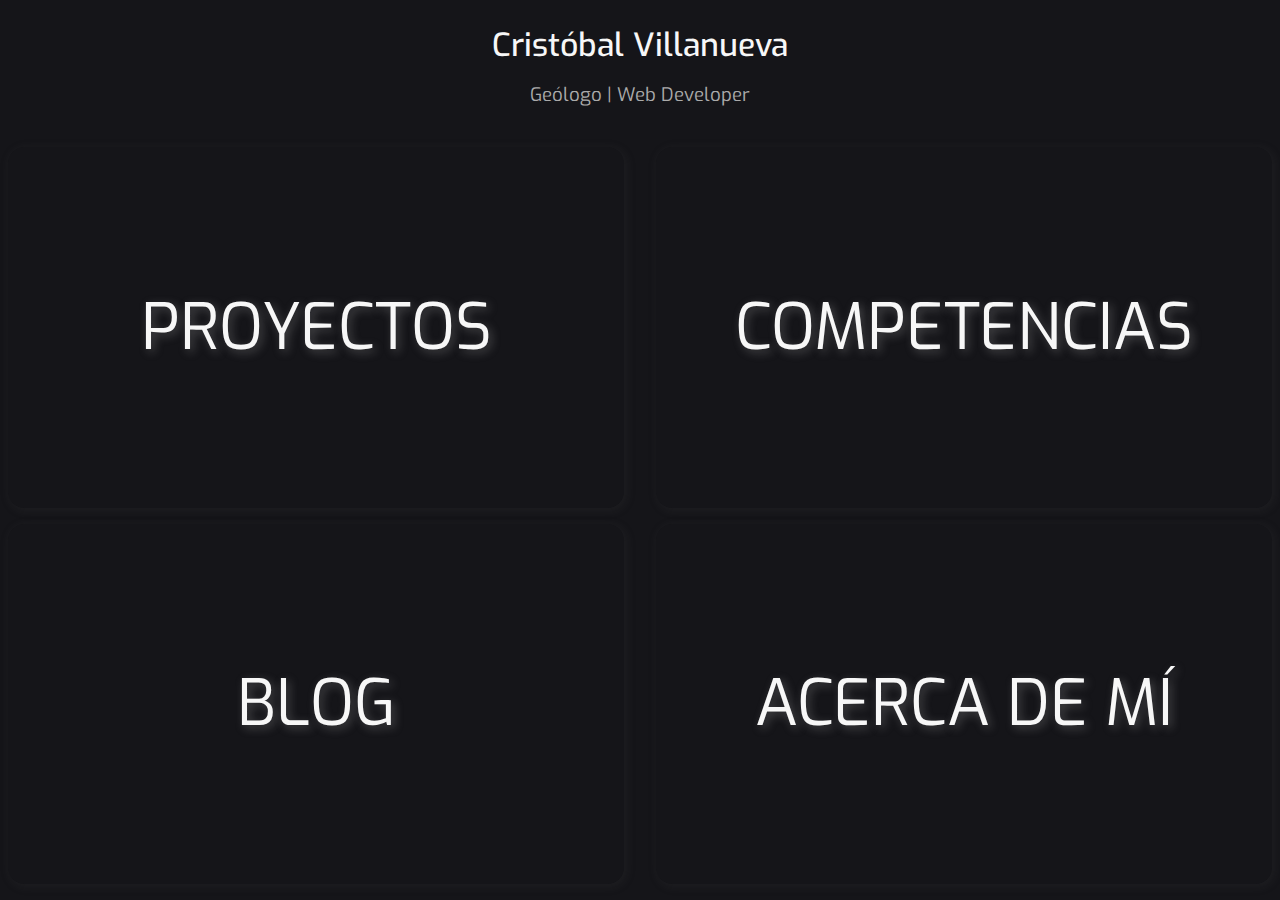
==== index.html @ 147473e7 "Updates" ====
<!DOCTYPE html><html><head><meta charSet="utf-8"/><meta http-equiv="x-ua-compatible" content="ie=edge"/><meta name="viewport" content="width=device-width, initial-scale=1, shrink-to-fit=no"/><style data-href="/styles.8dbc79a054cd1d1a9f67.css" id="gatsby-global-css">@import url(https://fonts.googleapis.com/css2?family=Exo:ital,wght@0,100;0,200;0,300;0,400;0,500;0,600;0,700;0,800;0,900;1,100;1,200;1,300;1,400;1,500;1,600;1,700;1,800;1,900&display=swap);*,:after,:before{margin:0;padding:0;box-sizing:border-box}:root{--bg-primario:#151519;--bg-primario-l:#3b3b45;--bg-primario-d:#121216;--txt-primario:#f7f7f7;--txt-sec:#ababab;--acento-primario:#ff941a;--acento-primario-d:#ff8a05;--box-shadow:2px 2px 10px 1px rgba(78,78,78,0.15);--t-transicion:250ms;--radio-borde:1rem}body{background-color:var(--bg-primario);color:var(--txt-primario);font-family:Exo,sans-serif}h1,h2,h3{margin:.5rem 0}h2,h3,h4{color:var(--txt-sec);font-weight:400}h1{font-size:clamp(1.5rem,8vw,2.5rem);font-weight:500}a{text-decoration:none;color:var(--txt-primario)}hr{margin:.5rem 5px}p{margin:1rem 0}main{max-width:1100px;margin:auto;padding:0 1rem 1rem}img{background-color:#fff}.svg-inline--fa{margin:5px;font-size:1.2rem;transition:transform var(--t-transicion)}.svg-inline--fa:hover{color:#f0ec00}.svg-inline--fa.fa-moon,.svg-inline--fa.fa-sun{padding:.2em;font-size:3rem;border:1px solid var(--txt-primario);border-radius:50%}.layout nav ul{width:100%}@media(min-width:992px){.layout nav ul{display:grid;grid-template-columns:1fr repeat(4,2fr)}}.layout nav a{display:flex;justify-content:center;align-items:center;padding:1rem 2rem;height:4rem;letter-spacing:.25rem;text-transform:uppercase;font-weight:600;transition:scale .5s}.layout nav a:not(#home){display:none}@media(min-width:992px){.layout nav a:not(#home){display:flex}}.layout nav a:hover{box-shadow:var(--box-shadow);background-color:var(--acento-primario)}.layout nav a:hover svg{transform:scale(1.15);color:#fff}@media(min-width:992px){.layout nav{display:flex;justify-content:center;align-items:center}}.layout .fa-home{font-size:1.75rem}.top{display:flex;flex-direction:column-reverse;align-items:center;background-color:var(--bg-primario);width:100%;padding:1rem}@media(min-width:992px){.top{display:grid;grid-template-columns:1fr 1fr 1fr;place-items:center}}.nombre-titulo{display:flex;flex-direction:column;justify-content:center;align-items:center}.nombre-titulo h1{font-size:2rem}.top-iconos{display:flex}.top-iconos svg{font-size:1.3rem}@media(min-width:992px){.top-iconos{display:flex;margin:0 auto 0 1rem}}.top-iconos a{opacity:0;animation:inLeft 1s forwards;animation-delay:calc(var(--order)*300ms)}.home,.top-iconos a{display:flex;align-items:center}.home{flex-direction:column;height:100vh}.home nav{display:grid;place-items:center stretch;grid-template-rows:repeat(4,1fr);gap:1rem;height:100%;width:100%;padding:1rem 0}@media(min-width:992px){.home nav{display:grid;grid-template-columns:1fr 1fr;grid-template-rows:1fr 1fr}}.home nav a{display:flex;justify-content:center;align-items:center;margin:0 .5rem;text-transform:uppercase;font-size:clamp(2.25rem,10vw,4rem);text-shadow:3px 3px 10px hsla(0,0%,70.2%,.35);height:100%;border-radius:1rem;box-shadow:var(--box-shadow)}.home nav a:hover{color:var(--txt-primario);text-decoration:underline;text-underline-offset:.3ch;text-shadow:5px 5px 10px rgba(0,0,0,.781);background:#833ab4;background:linear-gradient(90deg,#833ab4,rgba(253,29,29,.75) 50%,#fcb045)}.toggle-mode{display:flex;align-items:center;margin:0 1rem}.toggle-mode span{display:none}@media(min-width:992px){.toggle-mode{margin-left:auto;max-width:100%}}.titulo{opacity:0;animation:inLeft .4s ease-out forwards;animation-delay:.1s;text-align:center}.grid-proyectos{display:grid;grid-template-columns:repeat(auto-fit,minmax(300px,1fr));gap:1rem;margin:0 15px}.card{display:flex;flex-direction:column;align-items:center;justify-content:space-between;width:100%;height:100%;border:1px solid var(--bg-primario-l);border-radius:var(--radio-borde)}.card img{max-width:100%;border-radius:var(--radio-borde) var(--radio-borde) 0 0}.card .titulo-proyecto{width:100%;text-align:center;font-size:1.3rem;font-weight:500;margin:1rem 0;padding-bottom:.75rem;border-bottom:1px solid hsla(0,0%,82.7%,.5)}.tecnologias-proyecto{display:flex;justify-content:center;align-items:center;flex-wrap:wrap;margin:.5rem .25rem;width:100%;height:2.5rem;font-size:1rem;font-style:italic}.tecnologias-proyecto li{margin:0 1rem;list-style-type:none}.links-proyecto{display:flex;justify-content:space-between;align-items:center;width:100%;padding:.5rem 10px;font-size:.8rem;background-color:var(--bg-primario-l);border-radius:0 0 var(--radio-borde) var(--radio-borde)}.links-proyecto svg{margin:0 .3rem}.links-proyecto a:hover{display:flex;justify-content:space-between;align-items:center;color:var(--acento-primario)}.competencias{display:flex;justify-content:space-around;align-items:center;flex-wrap:wrap}.competencias svg{height:3rem;transition:transform var(--t-transicion)}.competencia{display:flex;align-items:center;margin:1rem;opacity:0}.competencia span{margin-left:1ch}.competencia:hover svg{transform:scale(1.2)}.competencia:first-child{animation:inLeft 1s ease-out forwards;animation-delay:.12s}.competencia:nth-child(2){animation:inLeft 1s ease-out forwards;animation-delay:.24s}.competencia:nth-child(3){animation:inLeft 1s ease-out forwards;animation-delay:.36s}.competencia:nth-child(4){animation:inLeft 1s ease-out forwards;animation-delay:.48s}.competencia:nth-child(5){animation:inLeft 1s ease-out forwards;animation-delay:.6s}.competencia:nth-child(6){animation:inLeft 1s ease-out forwards;animation-delay:.72s}.competencia:nth-child(7){animation:inLeft 1s ease-out forwards;animation-delay:.84s}#react svg{animation:App-logo-spin 20s linear infinite}#git{transition:all var(--t-transicion);fill:#fff}#git:hover{fill:#ff7b23}.viz{display:grid;grid-template-columns:repeat(auto-fit,minmax(250px,1fr));gap:1rem;margin:0 15px;place-items:center}.viz .wide{grid-column:span 2/auto}.blog .blog-article{border-bottom:1px solid hsla(0,0%,69%,.5)}.blog a{margin:.3rem 0;padding:.5rem;background-color:var(--acento-primario);border-radius:var(--radio-borde);display:flex;justify-content:center;align-items:center;width:100%}.blog a:hover{background-color:var(--acento-primario-d)}.light-theme{--bg-primario:#f8f5f2;--bg-primario-l:#e4e1de;--txt-primario:#151519;--txt-sec:#0e0e11;--acento-primario:#077e7e;--acento-primario-d:#f68374;--box-shadow:2px 2px 10px 1px rgba(0,0,0,0.25)}.light-theme #git{fill:#000}.light-theme #git:hover{fill:#ff7b23}@keyframes inLeft{20%{opacity:0;transform:translateX(-20%)}to{opacity:1;transform:translateX(0)}}@keyframes App-logo-spin{0%{transform:rotate(0deg)}to{transform:rotate(1turn)}}table{margin:1rem auto;border:1px solid}table td{padding:0 1ch}</style><meta name="generator" content="Gatsby 3.4.1"/><style>.gatsby-image-wrapper{position:relative;overflow:hidden}.gatsby-image-wrapper img{bottom:0;height:100%;left:0;margin:0;max-width:none;padding:0;position:absolute;right:0;top:0;width:100%;object-fit:cover}.gatsby-image-wrapper [data-main-image]{opacity:0;transform:translateZ(0);transition:opacity .25s linear;will-change:opacity}.gatsby-image-wrapper-constrained{display:inline-block}</style><noscript><style>.gatsby-image-wrapper noscript [data-main-image]{opacity:1!important}.gatsby-image-wrapper [data-placeholder-image]{opacity:0!important}</style></noscript><script type="module">const e="undefined"!=typeof HTMLImageElement&&"loading"in HTMLImageElement.prototype;e&&document.body.addEventListener("load",(function(e){if(void 0===e.target.dataset.mainImage)return;if(void 0===e.target.dataset.gatsbyImageSsr)return;const t=e.target;let a=null,n=t;for(;null===a&&n;)void 0!==n.parentNode.dataset.gatsbyImageWrapper&&(a=n.parentNode),n=n.parentNode;const o=a.querySelector("[data-placeholder-image]"),r=new Image;r.src=t.currentSrc,r.decode().catch((()=>{})).then((()=>{t.style.opacity=1,o&&(o.style.opacity=0,o.style.transition="opacity 500ms linear")}))}),!0);</script><title data-react-helmet="true">Cristóbal Villanueva | Geólogo y Desarrollador Web</title><meta data-react-helmet="true" name="description" content="Cristóbal Villanueva, Geólogo y Desarrollador Web"/><meta data-react-helmet="true" name="image" content="/images/img_preview.jpg"/><meta data-react-helmet="true" property="og:url" content="https://crvillanueva.github.io"/><meta data-react-helmet="true" property="og:description" content="Cristóbal Villanueva, Geólogo y Desarrollador Web"/><meta data-react-helmet="true" property="og:image" content="/images/img_preview.jpg"/><link as="script" rel="preload" href="/webpack-runtime-16eb7ac2817558c1ed88.js"/><link as="script" rel="preload" href="/framework-9e781fccd75ff5481224.js"/><link as="script" rel="preload" href="/app-1e9af9627b9fe6f2204c.js"/><link as="script" rel="preload" href="/cb1608f2-ca4388ee8e429e33d3f6.js"/><link as="script" rel="preload" href="/a9a7754c-9891b37fe105f62730e2.js"/><link as="script" rel="preload" href="/commons-9c2d4dddac463212205f.js"/><link as="script" rel="preload" href="/18095c53d7f3129608e44bd88329051293b175ea-42797f747f7683567e2d.js"/><link as="script" rel="preload" href="/d8845bf408884940aa63864376844539580f2120-59547ad4b8d8235cbf3d.js"/><link as="script" rel="preload" href="/component---src-pages-index-js-7d3e57a1837941a0a75a.js"/><link as="fetch" rel="preload" href="/page-data/index/page-data.json" crossorigin="anonymous"/><link as="fetch" rel="preload" href="/page-data/sq/d/1125979022.json" crossorigin="anonymous"/><link as="fetch" rel="preload" href="/page-data/app-data.json" crossorigin="anonymous"/></head><body><div id="___gatsby"><div style="outline:none" tabindex="-1" id="gatsby-focus-wrapper"><div class="home"><div class="top"><div class="top-iconos"><a href="https://www.linkedin.com/in/crvillanueva/"><svg aria-hidden="true" focusable="false" data-prefix="fab" data-icon="linkedin" class="svg-inline--fa fa-linkedin fa-w-14 " role="img" xmlns="http://www.w3.org/2000/svg" viewBox="0 0 448 512"><path fill="currentColor" d="M416 32H31.9C14.3 32 0 46.5 0 64.3v383.4C0 465.5 14.3 480 31.9 480H416c17.6 0 32-14.5 32-32.3V64.3c0-17.8-14.4-32.3-32-32.3zM135.4 416H69V202.2h66.5V416zm-33.2-243c-21.3 0-38.5-17.3-38.5-38.5S80.9 96 102.2 96c21.2 0 38.5 17.3 38.5 38.5 0 21.3-17.2 38.5-38.5 38.5zm282.1 243h-66.4V312c0-24.8-.5-56.7-34.5-56.7-34.6 0-39.9 27-39.9 54.9V416h-66.4V202.2h63.7v29.2h.9c8.9-16.8 30.6-34.5 62.9-34.5 67.2 0 79.7 44.3 79.7 101.9V416z"></path></svg></a><a href="https://github.com/crvillanueva"><svg aria-hidden="true" focusable="false" data-prefix="fab" data-icon="github" class="svg-inline--fa fa-github fa-w-16 " role="img" xmlns="http://www.w3.org/2000/svg" viewBox="0 0 496 512"><path fill="currentColor" d="M165.9 397.4c0 2-2.3 3.6-5.2 3.6-3.3.3-5.6-1.3-5.6-3.6 0-2 2.3-3.6 5.2-3.6 3-.3 5.6 1.3 5.6 3.6zm-31.1-4.5c-.7 2 1.3 4.3 4.3 4.9 2.6 1 5.6 0 6.2-2s-1.3-4.3-4.3-5.2c-2.6-.7-5.5.3-6.2 2.3zm44.2-1.7c-2.9.7-4.9 2.6-4.6 4.9.3 2 2.9 3.3 5.9 2.6 2.9-.7 4.9-2.6 4.6-4.6-.3-1.9-3-3.2-5.9-2.9zM244.8 8C106.1 8 0 113.3 0 252c0 110.9 69.8 205.8 169.5 239.2 12.8 2.3 17.3-5.6 17.3-12.1 0-6.2-.3-40.4-.3-61.4 0 0-70 15-84.7-29.8 0 0-11.4-29.1-27.8-36.6 0 0-22.9-15.7 1.6-15.4 0 0 24.9 2 38.6 25.8 21.9 38.6 58.6 27.5 72.9 20.9 2.3-16 8.8-27.1 16-33.7-55.9-6.2-112.3-14.3-112.3-110.5 0-27.5 7.6-41.3 23.6-58.9-2.6-6.5-11.1-33.3 2.6-67.9 20.9-6.5 69 27 69 27 20-5.6 41.5-8.5 62.8-8.5s42.8 2.9 62.8 8.5c0 0 48.1-33.6 69-27 13.7 34.7 5.2 61.4 2.6 67.9 16 17.7 25.8 31.5 25.8 58.9 0 96.5-58.9 104.2-114.8 110.5 9.2 7.9 17 22.9 17 46.4 0 33.7-.3 75.4-.3 83.6 0 6.5 4.6 14.4 17.3 12.1C428.2 457.8 496 362.9 496 252 496 113.3 383.5 8 244.8 8zM97.2 352.9c-1.3 1-1 3.3.7 5.2 1.6 1.6 3.9 2.3 5.2 1 1.3-1 1-3.3-.7-5.2-1.6-1.6-3.9-2.3-5.2-1zm-10.8-8.1c-.7 1.3.3 2.9 2.3 3.9 1.6 1 3.6.7 4.3-.7.7-1.3-.3-2.9-2.3-3.9-2-.6-3.6-.3-4.3.7zm32.4 35.6c-1.6 1.3-1 4.3 1.3 6.2 2.3 2.3 5.2 2.6 6.5 1 1.3-1.3.7-4.3-1.3-6.2-2.2-2.3-5.2-2.6-6.5-1zm-11.4-14.7c-1.6 1-1.6 3.6 0 5.9 1.6 2.3 4.3 3.3 5.6 2.3 1.6-1.3 1.6-3.9 0-6.2-1.4-2.3-4-3.3-5.6-2z"></path></svg></a><a href="mailto:cristobaljvp@gmail.com"><svg aria-hidden="true" focusable="false" data-prefix="fas" data-icon="envelope" class="svg-inline--fa fa-envelope fa-w-16 " role="img" xmlns="http://www.w3.org/2000/svg" viewBox="0 0 512 512"><path fill="currentColor" d="M502.3 190.8c3.9-3.1 9.7-.2 9.7 4.7V400c0 26.5-21.5 48-48 48H48c-26.5 0-48-21.5-48-48V195.6c0-5 5.7-7.8 9.7-4.7 22.4 17.4 52.1 39.5 154.1 113.6 21.1 15.4 56.7 47.8 92.2 47.6 35.7.3 72-32.8 92.3-47.6 102-74.1 131.6-96.3 154-113.7zM256 320c23.2.4 56.6-29.2 73.4-41.4 132.7-96.3 142.8-104.7 173.4-128.7 5.8-4.5 9.2-11.5 9.2-18.9v-19c0-26.5-21.5-48-48-48H48C21.5 64 0 85.5 0 112v19c0 7.4 3.4 14.3 9.2 18.9 30.6 23.9 40.7 32.4 173.4 128.7 16.8 12.2 50.2 41.8 73.4 41.4z"></path></svg><span>cristobaljvp@gmail.com</span></a></div><div class="nombre-titulo"><h1>Cristóbal Villanueva</h1><h3>Geólogo | Web Developer</h3></div></div><nav><a href="/proyectos"><div>proyectos</div></a><a href="/competencias">competencias</a><a href="/blogs">blog</a><a href="/about">acerca de mí</a></nav></div></div><div id="gatsby-announcer" style="position:absolute;top:0;width:1px;height:1px;padding:0;overflow:hidden;clip:rect(0, 0, 0, 0);white-space:nowrap;border:0" aria-live="assertive" aria-atomic="true"></div></div><script id="gatsby-script-loader">/*<![CDATA[*/window.pagePath="/";/*]]>*/</script><script id="gatsby-chunk-mapping">/*<![CDATA[*/window.___chunkMapping={"polyfill":["/polyfill-fd41d3bba3dba0c60639.js"],"app":["/app-1e9af9627b9fe6f2204c.js"],"component---src-pages-404-js":["/component---src-pages-404-js-aedf3328bc3aaa89f8e1.js"],"component---src-pages-about-js":["/component---src-pages-about-js-cd2d21b3ea07109a3f98.js"],"component---src-pages-blogs-js":["/component---src-pages-blogs-js-e6e18e8fd4ae222a913f.js"],"component---src-pages-competencias-js":["/component---src-pages-competencias-js-1c524db73590bccfa876.js"],"component---src-pages-index-js":["/component---src-pages-index-js-7d3e57a1837941a0a75a.js"],"component---src-pages-proyectos-js":["/component---src-pages-proyectos-js-96b5c491e29c260625dc.js"],"component---src-templates-blog-details-js":["/component---src-templates-blog-details-js-4fc056777dd88d846a91.js"]};/*]]>*/</script><script src="/polyfill-fd41d3bba3dba0c60639.js" nomodule=""></script><script src="/component---src-pages-index-js-7d3e57a1837941a0a75a.js" async=""></script><script src="/d8845bf408884940aa63864376844539580f2120-59547ad4b8d8235cbf3d.js" async=""></script><script src="/18095c53d7f3129608e44bd88329051293b175ea-42797f747f7683567e2d.js" async=""></script><script src="/commons-9c2d4dddac463212205f.js" async=""></script><script src="/a9a7754c-9891b37fe105f62730e2.js" async=""></script><script src="/cb1608f2-ca4388ee8e429e33d3f6.js" async=""></script><script src="/app-1e9af9627b9fe6f2204c.js" async=""></script><script src="/framework-9e781fccd75ff5481224.js" async=""></script><script src="/webpack-runtime-16eb7ac2817558c1ed88.js" async=""></script></body></html>
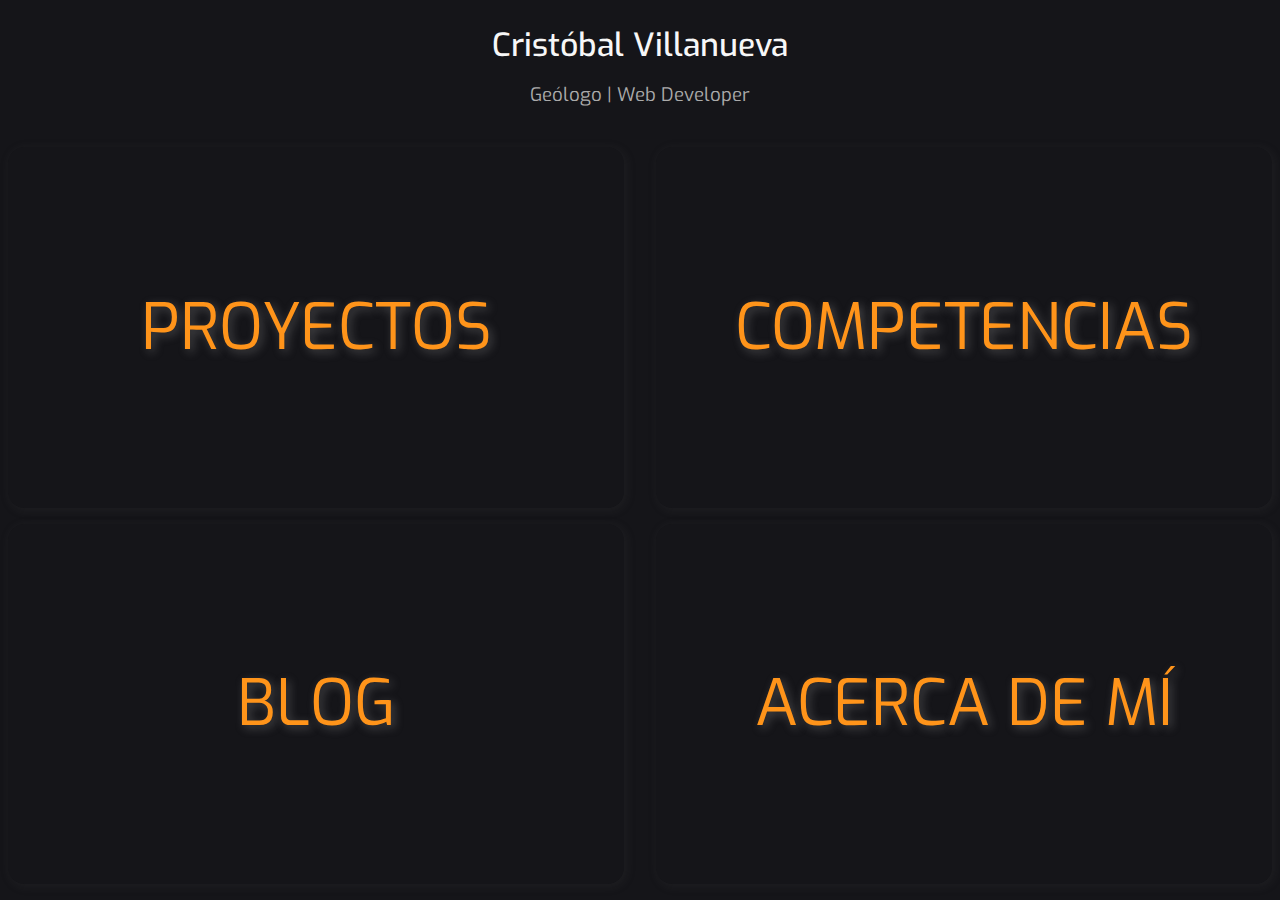
==== commit 81d63e1c: "Updates" ====
--- a/index.html
+++ b/index.html
@@ -1 +1 @@
-<!DOCTYPE html><html><head><meta charSet="utf-8"/><meta http-equiv="x-ua-compatible" content="ie=edge"/><meta name="viewport" content="width=device-width, initial-scale=1, shrink-to-fit=no"/><style data-href="/styles.8dbc79a054cd1d1a9f67.css" id="gatsby-global-css">@import url(https://fonts.googleapis.com/css2?family=Exo:ital,wght@0,100;0,200;0,300;0,400;0,500;0,600;0,700;0,800;0,900;1,100;1,200;1,300;1,400;1,500;1,600;1,700;1,800;1,900&display=swap);*,:after,:before{margin:0;padding:0;box-sizing:border-box}:root{--bg-primario:#151519;--bg-primario-l:#3b3b45;--bg-primario-d:#121216;--txt-primario:#f7f7f7;--txt-sec:#ababab;--acento-primario:#ff941a;--acento-primario-d:#ff8a05;--box-shadow:2px 2px 10px 1px rgba(78,78,78,0.15);--t-transicion:250ms;--radio-borde:1rem}body{background-color:var(--bg-primario);color:var(--txt-primario);font-family:Exo,sans-serif}h1,h2,h3{margin:.5rem 0}h2,h3,h4{color:var(--txt-sec);font-weight:400}h1{font-size:clamp(1.5rem,8vw,2.5rem);font-weight:500}a{text-decoration:none;color:var(--txt-primario)}hr{margin:.5rem 5px}p{margin:1rem 0}main{max-width:1100px;margin:auto;padding:0 1rem 1rem}img{background-color:#fff}.svg-inline--fa{margin:5px;font-size:1.2rem;transition:transform var(--t-transicion)}.svg-inline--fa:hover{color:#f0ec00}.svg-inline--fa.fa-moon,.svg-inline--fa.fa-sun{padding:.2em;font-size:3rem;border:1px solid var(--txt-primario);border-radius:50%}.layout nav ul{width:100%}@media(min-width:992px){.layout nav ul{display:grid;grid-template-columns:1fr repeat(4,2fr)}}.layout nav a{display:flex;justify-content:center;align-items:center;padding:1rem 2rem;height:4rem;letter-spacing:.25rem;text-transform:uppercase;font-weight:600;transition:scale .5s}.layout nav a:not(#home){display:none}@media(min-width:992px){.layout nav a:not(#home){display:flex}}.layout nav a:hover{box-shadow:var(--box-shadow);background-color:var(--acento-primario)}.layout nav a:hover svg{transform:scale(1.15);color:#fff}@media(min-width:992px){.layout nav{display:flex;justify-content:center;align-items:center}}.layout .fa-home{font-size:1.75rem}.top{display:flex;flex-direction:column-reverse;align-items:center;background-color:var(--bg-primario);width:100%;padding:1rem}@media(min-width:992px){.top{display:grid;grid-template-columns:1fr 1fr 1fr;place-items:center}}.nombre-titulo{display:flex;flex-direction:column;justify-content:center;align-items:center}.nombre-titulo h1{font-size:2rem}.top-iconos{display:flex}.top-iconos svg{font-size:1.3rem}@media(min-width:992px){.top-iconos{display:flex;margin:0 auto 0 1rem}}.top-iconos a{opacity:0;animation:inLeft 1s forwards;animation-delay:calc(var(--order)*300ms)}.home,.top-iconos a{display:flex;align-items:center}.home{flex-direction:column;height:100vh}.home nav{display:grid;place-items:center stretch;grid-template-rows:repeat(4,1fr);gap:1rem;height:100%;width:100%;padding:1rem 0}@media(min-width:992px){.home nav{display:grid;grid-template-columns:1fr 1fr;grid-template-rows:1fr 1fr}}.home nav a{display:flex;justify-content:center;align-items:center;margin:0 .5rem;text-transform:uppercase;font-size:clamp(2.25rem,10vw,4rem);text-shadow:3px 3px 10px hsla(0,0%,70.2%,.35);height:100%;border-radius:1rem;box-shadow:var(--box-shadow)}.home nav a:hover{color:var(--txt-primario);text-decoration:underline;text-underline-offset:.3ch;text-shadow:5px 5px 10px rgba(0,0,0,.781);background:#833ab4;background:linear-gradient(90deg,#833ab4,rgba(253,29,29,.75) 50%,#fcb045)}.toggle-mode{display:flex;align-items:center;margin:0 1rem}.toggle-mode span{display:none}@media(min-width:992px){.toggle-mode{margin-left:auto;max-width:100%}}.titulo{opacity:0;animation:inLeft .4s ease-out forwards;animation-delay:.1s;text-align:center}.grid-proyectos{display:grid;grid-template-columns:repeat(auto-fit,minmax(300px,1fr));gap:1rem;margin:0 15px}.card{display:flex;flex-direction:column;align-items:center;justify-content:space-between;width:100%;height:100%;border:1px solid var(--bg-primario-l);border-radius:var(--radio-borde)}.card img{max-width:100%;border-radius:var(--radio-borde) var(--radio-borde) 0 0}.card .titulo-proyecto{width:100%;text-align:center;font-size:1.3rem;font-weight:500;margin:1rem 0;padding-bottom:.75rem;border-bottom:1px solid hsla(0,0%,82.7%,.5)}.tecnologias-proyecto{display:flex;justify-content:center;align-items:center;flex-wrap:wrap;margin:.5rem .25rem;width:100%;height:2.5rem;font-size:1rem;font-style:italic}.tecnologias-proyecto li{margin:0 1rem;list-style-type:none}.links-proyecto{display:flex;justify-content:space-between;align-items:center;width:100%;padding:.5rem 10px;font-size:.8rem;background-color:var(--bg-primario-l);border-radius:0 0 var(--radio-borde) var(--radio-borde)}.links-proyecto svg{margin:0 .3rem}.links-proyecto a:hover{display:flex;justify-content:space-between;align-items:center;color:var(--acento-primario)}.competencias{display:flex;justify-content:space-around;align-items:center;flex-wrap:wrap}.competencias svg{height:3rem;transition:transform var(--t-transicion)}.competencia{display:flex;align-items:center;margin:1rem;opacity:0}.competencia span{margin-left:1ch}.competencia:hover svg{transform:scale(1.2)}.competencia:first-child{animation:inLeft 1s ease-out forwards;animation-delay:.12s}.competencia:nth-child(2){animation:inLeft 1s ease-out forwards;animation-delay:.24s}.competencia:nth-child(3){animation:inLeft 1s ease-out forwards;animation-delay:.36s}.competencia:nth-child(4){animation:inLeft 1s ease-out forwards;animation-delay:.48s}.competencia:nth-child(5){animation:inLeft 1s ease-out forwards;animation-delay:.6s}.competencia:nth-child(6){animation:inLeft 1s ease-out forwards;animation-delay:.72s}.competencia:nth-child(7){animation:inLeft 1s ease-out forwards;animation-delay:.84s}#react svg{animation:App-logo-spin 20s linear infinite}#git{transition:all var(--t-transicion);fill:#fff}#git:hover{fill:#ff7b23}.viz{display:grid;grid-template-columns:repeat(auto-fit,minmax(250px,1fr));gap:1rem;margin:0 15px;place-items:center}.viz .wide{grid-column:span 2/auto}.blog .blog-article{border-bottom:1px solid hsla(0,0%,69%,.5)}.blog a{margin:.3rem 0;padding:.5rem;background-color:var(--acento-primario);border-radius:var(--radio-borde);display:flex;justify-content:center;align-items:center;width:100%}.blog a:hover{background-color:var(--acento-primario-d)}.light-theme{--bg-primario:#f8f5f2;--bg-primario-l:#e4e1de;--txt-primario:#151519;--txt-sec:#0e0e11;--acento-primario:#077e7e;--acento-primario-d:#f68374;--box-shadow:2px 2px 10px 1px rgba(0,0,0,0.25)}.light-theme #git{fill:#000}.light-theme #git:hover{fill:#ff7b23}@keyframes inLeft{20%{opacity:0;transform:translateX(-20%)}to{opacity:1;transform:translateX(0)}}@keyframes App-logo-spin{0%{transform:rotate(0deg)}to{transform:rotate(1turn)}}table{margin:1rem auto;border:1px solid}table td{padding:0 1ch}</style><meta name="generator" content="Gatsby 3.4.1"/><style>.gatsby-image-wrapper{position:relative;overflow:hidden}.gatsby-image-wrapper img{bottom:0;height:100%;left:0;margin:0;max-width:none;padding:0;position:absolute;right:0;top:0;width:100%;object-fit:cover}.gatsby-image-wrapper [data-main-image]{opacity:0;transform:translateZ(0);transition:opacity .25s linear;will-change:opacity}.gatsby-image-wrapper-constrained{display:inline-block}</style><noscript><style>.gatsby-image-wrapper noscript [data-main-image]{opacity:1!important}.gatsby-image-wrapper [data-placeholder-image]{opacity:0!important}</style></noscript><script type="module">const e="undefined"!=typeof HTMLImageElement&&"loading"in HTMLImageElement.prototype;e&&document.body.addEventListener("load",(function(e){if(void 0===e.target.dataset.mainImage)return;if(void 0===e.target.dataset.gatsbyImageSsr)return;const t=e.target;let a=null,n=t;for(;null===a&&n;)void 0!==n.parentNode.dataset.gatsbyImageWrapper&&(a=n.parentNode),n=n.parentNode;const o=a.querySelector("[data-placeholder-image]"),r=new Image;r.src=t.currentSrc,r.decode().catch((()=>{})).then((()=>{t.style.opacity=1,o&&(o.style.opacity=0,o.style.transition="opacity 500ms linear")}))}),!0);</script><title data-react-helmet="true">Cristóbal Villanueva | Geólogo y Desarrollador Web</title><meta data-react-helmet="true" name="description" content="Cristóbal Villanueva, Geólogo y Desarrollador Web"/><meta data-react-helmet="true" name="image" content="/images/img_preview.jpg"/><meta data-react-helmet="true" property="og:url" content="https://crvillanueva.github.io"/><meta data-react-helmet="true" property="og:description" content="Cristóbal Villanueva, Geólogo y Desarrollador Web"/><meta data-react-helmet="true" property="og:image" content="/images/img_preview.jpg"/><link as="script" rel="preload" href="/webpack-runtime-16eb7ac2817558c1ed88.js"/><link as="script" rel="preload" href="/framework-9e781fccd75ff5481224.js"/><link as="script" rel="preload" href="/app-1e9af9627b9fe6f2204c.js"/><link as="script" rel="preload" href="/cb1608f2-ca4388ee8e429e33d3f6.js"/><link as="script" rel="preload" href="/a9a7754c-9891b37fe105f62730e2.js"/><link as="script" rel="preload" href="/commons-9c2d4dddac463212205f.js"/><link as="script" rel="preload" href="/18095c53d7f3129608e44bd88329051293b175ea-42797f747f7683567e2d.js"/><link as="script" rel="preload" href="/d8845bf408884940aa63864376844539580f2120-59547ad4b8d8235cbf3d.js"/><link as="script" rel="preload" href="/component---src-pages-index-js-7d3e57a1837941a0a75a.js"/><link as="fetch" rel="preload" href="/page-data/index/page-data.json" crossorigin="anonymous"/><link as="fetch" rel="preload" href="/page-data/sq/d/1125979022.json" crossorigin="anonymous"/><link as="fetch" rel="preload" href="/page-data/app-data.json" crossorigin="anonymous"/></head><body><div id="___gatsby"><div style="outline:none" tabindex="-1" id="gatsby-focus-wrapper"><div class="home"><div class="top"><div class="top-iconos"><a href="https://www.linkedin.com/in/crvillanueva/"><svg aria-hidden="true" focusable="false" data-prefix="fab" data-icon="linkedin" class="svg-inline--fa fa-linkedin fa-w-14 " role="img" xmlns="http://www.w3.org/2000/svg" viewBox="0 0 448 512"><path fill="currentColor" d="M416 32H31.9C14.3 32 0 46.5 0 64.3v383.4C0 465.5 14.3 480 31.9 480H416c17.6 0 32-14.5 32-32.3V64.3c0-17.8-14.4-32.3-32-32.3zM135.4 416H69V202.2h66.5V416zm-33.2-243c-21.3 0-38.5-17.3-38.5-38.5S80.9 96 102.2 96c21.2 0 38.5 17.3 38.5 38.5 0 21.3-17.2 38.5-38.5 38.5zm282.1 243h-66.4V312c0-24.8-.5-56.7-34.5-56.7-34.6 0-39.9 27-39.9 54.9V416h-66.4V202.2h63.7v29.2h.9c8.9-16.8 30.6-34.5 62.9-34.5 67.2 0 79.7 44.3 79.7 101.9V416z"></path></svg></a><a href="https://github.com/crvillanueva"><svg aria-hidden="true" focusable="false" data-prefix="fab" data-icon="github" class="svg-inline--fa fa-github fa-w-16 " role="img" xmlns="http://www.w3.org/2000/svg" viewBox="0 0 496 512"><path fill="currentColor" d="M165.9 397.4c0 2-2.3 3.6-5.2 3.6-3.3.3-5.6-1.3-5.6-3.6 0-2 2.3-3.6 5.2-3.6 3-.3 5.6 1.3 5.6 3.6zm-31.1-4.5c-.7 2 1.3 4.3 4.3 4.9 2.6 1 5.6 0 6.2-2s-1.3-4.3-4.3-5.2c-2.6-.7-5.5.3-6.2 2.3zm44.2-1.7c-2.9.7-4.9 2.6-4.6 4.9.3 2 2.9 3.3 5.9 2.6 2.9-.7 4.9-2.6 4.6-4.6-.3-1.9-3-3.2-5.9-2.9zM244.8 8C106.1 8 0 113.3 0 252c0 110.9 69.8 205.8 169.5 239.2 12.8 2.3 17.3-5.6 17.3-12.1 0-6.2-.3-40.4-.3-61.4 0 0-70 15-84.7-29.8 0 0-11.4-29.1-27.8-36.6 0 0-22.9-15.7 1.6-15.4 0 0 24.9 2 38.6 25.8 21.9 38.6 58.6 27.5 72.9 20.9 2.3-16 8.8-27.1 16-33.7-55.9-6.2-112.3-14.3-112.3-110.5 0-27.5 7.6-41.3 23.6-58.9-2.6-6.5-11.1-33.3 2.6-67.9 20.9-6.5 69 27 69 27 20-5.6 41.5-8.5 62.8-8.5s42.8 2.9 62.8 8.5c0 0 48.1-33.6 69-27 13.7 34.7 5.2 61.4 2.6 67.9 16 17.7 25.8 31.5 25.8 58.9 0 96.5-58.9 104.2-114.8 110.5 9.2 7.9 17 22.9 17 46.4 0 33.7-.3 75.4-.3 83.6 0 6.5 4.6 14.4 17.3 12.1C428.2 457.8 496 362.9 496 252 496 113.3 383.5 8 244.8 8zM97.2 352.9c-1.3 1-1 3.3.7 5.2 1.6 1.6 3.9 2.3 5.2 1 1.3-1 1-3.3-.7-5.2-1.6-1.6-3.9-2.3-5.2-1zm-10.8-8.1c-.7 1.3.3 2.9 2.3 3.9 1.6 1 3.6.7 4.3-.7.7-1.3-.3-2.9-2.3-3.9-2-.6-3.6-.3-4.3.7zm32.4 35.6c-1.6 1.3-1 4.3 1.3 6.2 2.3 2.3 5.2 2.6 6.5 1 1.3-1.3.7-4.3-1.3-6.2-2.2-2.3-5.2-2.6-6.5-1zm-11.4-14.7c-1.6 1-1.6 3.6 0 5.9 1.6 2.3 4.3 3.3 5.6 2.3 1.6-1.3 1.6-3.9 0-6.2-1.4-2.3-4-3.3-5.6-2z"></path></svg></a><a href="mailto:cristobaljvp@gmail.com"><svg aria-hidden="true" focusable="false" data-prefix="fas" data-icon="envelope" class="svg-inline--fa fa-envelope fa-w-16 " role="img" xmlns="http://www.w3.org/2000/svg" viewBox="0 0 512 512"><path fill="currentColor" d="M502.3 190.8c3.9-3.1 9.7-.2 9.7 4.7V400c0 26.5-21.5 48-48 48H48c-26.5 0-48-21.5-48-48V195.6c0-5 5.7-7.8 9.7-4.7 22.4 17.4 52.1 39.5 154.1 113.6 21.1 15.4 56.7 47.8 92.2 47.6 35.7.3 72-32.8 92.3-47.6 102-74.1 131.6-96.3 154-113.7zM256 320c23.2.4 56.6-29.2 73.4-41.4 132.7-96.3 142.8-104.7 173.4-128.7 5.8-4.5 9.2-11.5 9.2-18.9v-19c0-26.5-21.5-48-48-48H48C21.5 64 0 85.5 0 112v19c0 7.4 3.4 14.3 9.2 18.9 30.6 23.9 40.7 32.4 173.4 128.7 16.8 12.2 50.2 41.8 73.4 41.4z"></path></svg><span>cristobaljvp@gmail.com</span></a></div><div class="nombre-titulo"><h1>Cristóbal Villanueva</h1><h3>Geólogo | Web Developer</h3></div></div><nav><a href="/proyectos"><div>proyectos</div></a><a href="/competencias">competencias</a><a href="/blogs">blog</a><a href="/about">acerca de mí</a></nav></div></div><div id="gatsby-announcer" style="position:absolute;top:0;width:1px;height:1px;padding:0;overflow:hidden;clip:rect(0, 0, 0, 0);white-space:nowrap;border:0" aria-live="assertive" aria-atomic="true"></div></div><script id="gatsby-script-loader">/*<![CDATA[*/window.pagePath="/";/*]]>*/</script><script id="gatsby-chunk-mapping">/*<![CDATA[*/window.___chunkMapping={"polyfill":["/polyfill-fd41d3bba3dba0c60639.js"],"app":["/app-1e9af9627b9fe6f2204c.js"],"component---src-pages-404-js":["/component---src-pages-404-js-aedf3328bc3aaa89f8e1.js"],"component---src-pages-about-js":["/component---src-pages-about-js-cd2d21b3ea07109a3f98.js"],"component---src-pages-blogs-js":["/component---src-pages-blogs-js-e6e18e8fd4ae222a913f.js"],"component---src-pages-competencias-js":["/component---src-pages-competencias-js-1c524db73590bccfa876.js"],"component---src-pages-index-js":["/component---src-pages-index-js-7d3e57a1837941a0a75a.js"],"component---src-pages-proyectos-js":["/component---src-pages-proyectos-js-96b5c491e29c260625dc.js"],"component---src-templates-blog-details-js":["/component---src-templates-blog-details-js-4fc056777dd88d846a91.js"]};/*]]>*/</script><script src="/polyfill-fd41d3bba3dba0c60639.js" nomodule=""></script><script src="/component---src-pages-index-js-7d3e57a1837941a0a75a.js" async=""></script><script src="/d8845bf408884940aa63864376844539580f2120-59547ad4b8d8235cbf3d.js" async=""></script><script src="/18095c53d7f3129608e44bd88329051293b175ea-42797f747f7683567e2d.js" async=""></script><script src="/commons-9c2d4dddac463212205f.js" async=""></script><script src="/a9a7754c-9891b37fe105f62730e2.js" async=""></script><script src="/cb1608f2-ca4388ee8e429e33d3f6.js" async=""></script><script src="/app-1e9af9627b9fe6f2204c.js" async=""></script><script src="/framework-9e781fccd75ff5481224.js" async=""></script><script src="/webpack-runtime-16eb7ac2817558c1ed88.js" async=""></script></body></html>+<!DOCTYPE html><html><head><meta charSet="utf-8"/><meta http-equiv="x-ua-compatible" content="ie=edge"/><meta name="viewport" content="width=device-width, initial-scale=1, shrink-to-fit=no"/><style data-href="/styles.004fd64dc4602b476736.css" id="gatsby-global-css">@import url(https://fonts.googleapis.com/css2?family=Exo:ital,wght@0,100;0,200;0,300;0,400;0,500;0,600;0,700;0,800;0,900;1,100;1,200;1,300;1,400;1,500;1,600;1,700;1,800;1,900&display=swap);*,:after,:before{margin:0;padding:0;box-sizing:border-box}:root{--bg-primario:#151519;--bg-primario-l:#3b3b45;--bg-primario-d:#121216;--txt-primario:#f7f7f7;--txt-sec:#ababab;--acento-primario:#ff941a;--acento-primario-d:#ff8a05;--box-shadow:2px 2px 10px 1px rgba(78,78,78,0.15);--t-transicion:250ms;--radio-borde:1rem}body{background-color:var(--bg-primario);color:var(--txt-primario);font-family:Exo,sans-serif}h1,h2,h3{margin:.5rem 0}h2,h3,h4{color:var(--txt-sec);font-weight:400}h1{font-size:clamp(1.5rem,8vw,2.5rem);font-weight:500}a{text-decoration:none;color:var(--txt-primario)}hr{margin:.5rem 5px}p{margin:1rem 0}main{max-width:1100px;margin:auto;padding:0 1rem 1rem}img{background-color:#fff}.svg-inline--fa{margin:5px;font-size:1.2rem;transition:transform var(--t-transicion)}.svg-inline--fa:hover{color:#f0ec00}.svg-inline--fa.fa-moon,.svg-inline--fa.fa-sun{padding:.2em;font-size:3rem;border:1px solid var(--txt-primario);border-radius:50%}.layout nav ul{width:100%}@media(min-width:992px){.layout nav ul{display:grid;grid-template-columns:1fr repeat(4,2fr)}}.layout nav a{display:flex;justify-content:center;align-items:center;padding:1rem 2rem;height:4rem;letter-spacing:.25rem;text-transform:uppercase;font-weight:600;transition:scale .5s}.layout nav a:not(#home){display:none}@media(min-width:992px){.layout nav a:not(#home){display:flex}}.layout nav a:hover{box-shadow:var(--box-shadow);background-color:var(--acento-primario)}.layout nav a:hover svg{transform:scale(1.15);color:#fff}@media(min-width:992px){.layout nav{display:flex;justify-content:center;align-items:center}}.layout .fa-home{font-size:1.75rem}.top{display:flex;flex-direction:column-reverse;align-items:center;background-color:var(--bg-primario);width:100%;padding:1rem}@media(min-width:992px){.top{display:grid;grid-template-columns:1fr 1fr 1fr;place-items:center}}.nombre-titulo{display:flex;flex-direction:column;justify-content:center;align-items:center}.nombre-titulo h1{font-size:2rem}.top-iconos{display:flex}.top-iconos svg{font-size:1.3rem}@media(min-width:992px){.top-iconos{display:flex;margin:0 auto 0 1rem}}.top-iconos a{opacity:0;animation:inLeft 1s forwards;animation-delay:calc(var(--order)*300ms)}.home,.top-iconos a{display:flex;align-items:center}.home{flex-direction:column;height:100vh}.home nav{display:grid;place-items:center stretch;grid-template-rows:repeat(4,1fr);gap:1rem;height:100%;width:100%;padding:1rem 0}@media(min-width:992px){.home nav{display:grid;grid-template-columns:1fr 1fr;grid-template-rows:1fr 1fr}}.home nav a{display:flex;justify-content:center;align-items:center;margin:0 .5rem;text-transform:uppercase;font-size:clamp(2.25rem,10vw,4rem);text-shadow:3px 3px 10px hsla(0,0%,70.2%,.35);height:100%;border-radius:1rem;box-shadow:var(--box-shadow)}.home nav a:hover{color:var(--txt-primario);text-decoration:underline;text-underline-offset:.3ch;text-shadow:5px 5px 10px rgba(0,0,0,.781);background:#833ab4;background:linear-gradient(90deg,#833ab4,rgba(253,29,29,.75) 50%,#fcb045)}.toggle-mode{display:flex;align-items:center;margin:0 1rem}.toggle-mode span{display:none}@media(min-width:992px){.toggle-mode{margin-left:auto;max-width:100%}}.titulo{opacity:0;animation:inLeft .4s ease-out forwards;animation-delay:.1s;text-align:center}.grid-proyectos{display:grid;grid-template-columns:repeat(auto-fit,minmax(300px,1fr));gap:1rem;margin:0 15px}.card{display:flex;flex-direction:column;align-items:center;justify-content:space-between;width:100%;height:100%;border:1px solid var(--bg-primario-l);border-radius:var(--radio-borde)}.card img{max-width:100%;border-radius:var(--radio-borde) var(--radio-borde) 0 0}.card .titulo-proyecto{width:100%;text-align:center;font-size:1.3rem;font-weight:500;margin:1rem 0;padding-bottom:.75rem;border-bottom:1px solid hsla(0,0%,82.7%,.5)}.tecnologias-proyecto{display:flex;justify-content:center;align-items:center;flex-wrap:wrap;margin:.5rem .25rem;width:100%;height:2.5rem;font-size:1rem;font-style:italic}.tecnologias-proyecto li{margin:0 1rem;list-style-type:none}.links-proyecto{display:flex;justify-content:space-between;align-items:center;width:100%;padding:.5rem 10px;font-size:.8rem;background-color:var(--bg-primario-l);border-radius:0 0 var(--radio-borde) var(--radio-borde)}.links-proyecto svg{margin:0 .3rem}.links-proyecto a:hover{display:flex;justify-content:space-between;align-items:center;color:var(--acento-primario)}.competencias{display:flex;justify-content:space-around;align-items:center;flex-wrap:wrap}.competencias svg{height:3rem;transition:transform var(--t-transicion)}.competencia{display:flex;align-items:center;margin:1rem;opacity:0}.competencia span{margin-left:1ch}.competencia:hover svg{transform:scale(1.2)}.competencia:first-child{animation:inLeft 1s ease-out forwards;animation-delay:.12s}.competencia:nth-child(2){animation:inLeft 1s ease-out forwards;animation-delay:.24s}.competencia:nth-child(3){animation:inLeft 1s ease-out forwards;animation-delay:.36s}.competencia:nth-child(4){animation:inLeft 1s ease-out forwards;animation-delay:.48s}.competencia:nth-child(5){animation:inLeft 1s ease-out forwards;animation-delay:.6s}.competencia:nth-child(6){animation:inLeft 1s ease-out forwards;animation-delay:.72s}.competencia:nth-child(7){animation:inLeft 1s ease-out forwards;animation-delay:.84s}#react svg{animation:App-logo-spin 20s linear infinite}#git{transition:all var(--t-transicion);fill:#fff}#git:hover{fill:#ff7b23}.viz{display:grid;grid-template-columns:repeat(auto-fit,minmax(250px,1fr));gap:1rem;margin:0 15px;place-items:center}.viz .wide{grid-column:span 2/auto}.blog .blog-article{border-bottom:1px solid hsla(0,0%,69%,.5)}.blog a{margin:.3rem 0;padding:.5rem;background-color:var(--acento-primario);border-radius:var(--radio-borde);display:flex;justify-content:center;align-items:center;width:100%}.blog a:hover{background-color:var(--acento-primario-d)}.light-theme{--bg-primario:#f8f5f2;--bg-primario-l:#e4e1de;--txt-primario:#151519;--txt-sec:#0e0e11;--acento-primario:#077e7e;--acento-primario-d:#f68374;--box-shadow:2px 2px 10px 1px rgba(0,0,0,0.25)}.light-theme #git{fill:#000}.light-theme #git:hover{fill:#ff7b23}@keyframes inLeft{20%{opacity:0;transform:translateX(-20%)}to{opacity:1;transform:translateX(0)}}@keyframes App-logo-spin{0%{transform:rotate(0deg)}to{transform:rotate(1turn)}}table{margin:1rem auto;border:1px solid}table td{padding:0 1ch}a{color:#ff941a}</style><meta name="generator" content="Gatsby 3.4.1"/><style>.gatsby-image-wrapper{position:relative;overflow:hidden}.gatsby-image-wrapper img{bottom:0;height:100%;left:0;margin:0;max-width:none;padding:0;position:absolute;right:0;top:0;width:100%;object-fit:cover}.gatsby-image-wrapper [data-main-image]{opacity:0;transform:translateZ(0);transition:opacity .25s linear;will-change:opacity}.gatsby-image-wrapper-constrained{display:inline-block}</style><noscript><style>.gatsby-image-wrapper noscript [data-main-image]{opacity:1!important}.gatsby-image-wrapper [data-placeholder-image]{opacity:0!important}</style></noscript><script type="module">const e="undefined"!=typeof HTMLImageElement&&"loading"in HTMLImageElement.prototype;e&&document.body.addEventListener("load",(function(e){if(void 0===e.target.dataset.mainImage)return;if(void 0===e.target.dataset.gatsbyImageSsr)return;const t=e.target;let a=null,n=t;for(;null===a&&n;)void 0!==n.parentNode.dataset.gatsbyImageWrapper&&(a=n.parentNode),n=n.parentNode;const o=a.querySelector("[data-placeholder-image]"),r=new Image;r.src=t.currentSrc,r.decode().catch((()=>{})).then((()=>{t.style.opacity=1,o&&(o.style.opacity=0,o.style.transition="opacity 500ms linear")}))}),!0);</script><title data-react-helmet="true">Cristóbal Villanueva | Geólogo y Desarrollador Web</title><meta data-react-helmet="true" name="description" content="Cristóbal Villanueva, Geólogo y Desarrollador Web"/><meta data-react-helmet="true" name="image" content="/images/img_preview.jpg"/><meta data-react-helmet="true" property="og:url" content="https://crvillanueva.github.io"/><meta data-react-helmet="true" property="og:description" content="Cristóbal Villanueva, Geólogo y Desarrollador Web"/><meta data-react-helmet="true" property="og:image" content="/images/img_preview.jpg"/><link as="script" rel="preload" href="/webpack-runtime-8ae0daf1b7e564f92ab0.js"/><link as="script" rel="preload" href="/framework-9e781fccd75ff5481224.js"/><link as="script" rel="preload" href="/app-1e9af9627b9fe6f2204c.js"/><link as="script" rel="preload" href="/cb1608f2-ca4388ee8e429e33d3f6.js"/><link as="script" rel="preload" href="/a9a7754c-9891b37fe105f62730e2.js"/><link as="script" rel="preload" href="/commons-9c2d4dddac463212205f.js"/><link as="script" rel="preload" href="/18095c53d7f3129608e44bd88329051293b175ea-42797f747f7683567e2d.js"/><link as="script" rel="preload" href="/d8845bf408884940aa63864376844539580f2120-59547ad4b8d8235cbf3d.js"/><link as="script" rel="preload" href="/component---src-pages-index-js-7d3e57a1837941a0a75a.js"/><link as="fetch" rel="preload" href="/page-data/index/page-data.json" crossorigin="anonymous"/><link as="fetch" rel="preload" href="/page-data/sq/d/1125979022.json" crossorigin="anonymous"/><link as="fetch" rel="preload" href="/page-data/app-data.json" crossorigin="anonymous"/></head><body><div id="___gatsby"><div style="outline:none" tabindex="-1" id="gatsby-focus-wrapper"><div class="home"><div class="top"><div class="top-iconos"><a href="https://www.linkedin.com/in/crvillanueva/"><svg aria-hidden="true" focusable="false" data-prefix="fab" data-icon="linkedin" class="svg-inline--fa fa-linkedin fa-w-14 " role="img" xmlns="http://www.w3.org/2000/svg" viewBox="0 0 448 512"><path fill="currentColor" d="M416 32H31.9C14.3 32 0 46.5 0 64.3v383.4C0 465.5 14.3 480 31.9 480H416c17.6 0 32-14.5 32-32.3V64.3c0-17.8-14.4-32.3-32-32.3zM135.4 416H69V202.2h66.5V416zm-33.2-243c-21.3 0-38.5-17.3-38.5-38.5S80.9 96 102.2 96c21.2 0 38.5 17.3 38.5 38.5 0 21.3-17.2 38.5-38.5 38.5zm282.1 243h-66.4V312c0-24.8-.5-56.7-34.5-56.7-34.6 0-39.9 27-39.9 54.9V416h-66.4V202.2h63.7v29.2h.9c8.9-16.8 30.6-34.5 62.9-34.5 67.2 0 79.7 44.3 79.7 101.9V416z"></path></svg></a><a href="https://github.com/crvillanueva"><svg aria-hidden="true" focusable="false" data-prefix="fab" data-icon="github" class="svg-inline--fa fa-github fa-w-16 " role="img" xmlns="http://www.w3.org/2000/svg" viewBox="0 0 496 512"><path fill="currentColor" d="M165.9 397.4c0 2-2.3 3.6-5.2 3.6-3.3.3-5.6-1.3-5.6-3.6 0-2 2.3-3.6 5.2-3.6 3-.3 5.6 1.3 5.6 3.6zm-31.1-4.5c-.7 2 1.3 4.3 4.3 4.9 2.6 1 5.6 0 6.2-2s-1.3-4.3-4.3-5.2c-2.6-.7-5.5.3-6.2 2.3zm44.2-1.7c-2.9.7-4.9 2.6-4.6 4.9.3 2 2.9 3.3 5.9 2.6 2.9-.7 4.9-2.6 4.6-4.6-.3-1.9-3-3.2-5.9-2.9zM244.8 8C106.1 8 0 113.3 0 252c0 110.9 69.8 205.8 169.5 239.2 12.8 2.3 17.3-5.6 17.3-12.1 0-6.2-.3-40.4-.3-61.4 0 0-70 15-84.7-29.8 0 0-11.4-29.1-27.8-36.6 0 0-22.9-15.7 1.6-15.4 0 0 24.9 2 38.6 25.8 21.9 38.6 58.6 27.5 72.9 20.9 2.3-16 8.8-27.1 16-33.7-55.9-6.2-112.3-14.3-112.3-110.5 0-27.5 7.6-41.3 23.6-58.9-2.6-6.5-11.1-33.3 2.6-67.9 20.9-6.5 69 27 69 27 20-5.6 41.5-8.5 62.8-8.5s42.8 2.9 62.8 8.5c0 0 48.1-33.6 69-27 13.7 34.7 5.2 61.4 2.6 67.9 16 17.7 25.8 31.5 25.8 58.9 0 96.5-58.9 104.2-114.8 110.5 9.2 7.9 17 22.9 17 46.4 0 33.7-.3 75.4-.3 83.6 0 6.5 4.6 14.4 17.3 12.1C428.2 457.8 496 362.9 496 252 496 113.3 383.5 8 244.8 8zM97.2 352.9c-1.3 1-1 3.3.7 5.2 1.6 1.6 3.9 2.3 5.2 1 1.3-1 1-3.3-.7-5.2-1.6-1.6-3.9-2.3-5.2-1zm-10.8-8.1c-.7 1.3.3 2.9 2.3 3.9 1.6 1 3.6.7 4.3-.7.7-1.3-.3-2.9-2.3-3.9-2-.6-3.6-.3-4.3.7zm32.4 35.6c-1.6 1.3-1 4.3 1.3 6.2 2.3 2.3 5.2 2.6 6.5 1 1.3-1.3.7-4.3-1.3-6.2-2.2-2.3-5.2-2.6-6.5-1zm-11.4-14.7c-1.6 1-1.6 3.6 0 5.9 1.6 2.3 4.3 3.3 5.6 2.3 1.6-1.3 1.6-3.9 0-6.2-1.4-2.3-4-3.3-5.6-2z"></path></svg></a><a href="mailto:cristobaljvp@gmail.com"><svg aria-hidden="true" focusable="false" data-prefix="fas" data-icon="envelope" class="svg-inline--fa fa-envelope fa-w-16 " role="img" xmlns="http://www.w3.org/2000/svg" viewBox="0 0 512 512"><path fill="currentColor" d="M502.3 190.8c3.9-3.1 9.7-.2 9.7 4.7V400c0 26.5-21.5 48-48 48H48c-26.5 0-48-21.5-48-48V195.6c0-5 5.7-7.8 9.7-4.7 22.4 17.4 52.1 39.5 154.1 113.6 21.1 15.4 56.7 47.8 92.2 47.6 35.7.3 72-32.8 92.3-47.6 102-74.1 131.6-96.3 154-113.7zM256 320c23.2.4 56.6-29.2 73.4-41.4 132.7-96.3 142.8-104.7 173.4-128.7 5.8-4.5 9.2-11.5 9.2-18.9v-19c0-26.5-21.5-48-48-48H48C21.5 64 0 85.5 0 112v19c0 7.4 3.4 14.3 9.2 18.9 30.6 23.9 40.7 32.4 173.4 128.7 16.8 12.2 50.2 41.8 73.4 41.4z"></path></svg><span>cristobaljvp@gmail.com</span></a></div><div class="nombre-titulo"><h1>Cristóbal Villanueva</h1><h3>Geólogo | Web Developer</h3></div></div><nav><a href="/proyectos"><div>proyectos</div></a><a href="/competencias">competencias</a><a href="/blogs">blog</a><a href="/about">acerca de mí</a></nav></div></div><div id="gatsby-announcer" style="position:absolute;top:0;width:1px;height:1px;padding:0;overflow:hidden;clip:rect(0, 0, 0, 0);white-space:nowrap;border:0" aria-live="assertive" aria-atomic="true"></div></div><script id="gatsby-script-loader">/*<![CDATA[*/window.pagePath="/";/*]]>*/</script><script id="gatsby-chunk-mapping">/*<![CDATA[*/window.___chunkMapping={"polyfill":["/polyfill-fd41d3bba3dba0c60639.js"],"app":["/app-1e9af9627b9fe6f2204c.js"],"component---src-pages-404-js":["/component---src-pages-404-js-aedf3328bc3aaa89f8e1.js"],"component---src-pages-about-js":["/component---src-pages-about-js-cd2d21b3ea07109a3f98.js"],"component---src-pages-blogs-js":["/component---src-pages-blogs-js-e6e18e8fd4ae222a913f.js"],"component---src-pages-competencias-js":["/component---src-pages-competencias-js-1c524db73590bccfa876.js"],"component---src-pages-index-js":["/component---src-pages-index-js-7d3e57a1837941a0a75a.js"],"component---src-pages-proyectos-js":["/component---src-pages-proyectos-js-96b5c491e29c260625dc.js"],"component---src-templates-blog-details-js":["/component---src-templates-blog-details-js-4fc056777dd88d846a91.js"]};/*]]>*/</script><script src="/polyfill-fd41d3bba3dba0c60639.js" nomodule=""></script><script src="/component---src-pages-index-js-7d3e57a1837941a0a75a.js" async=""></script><script src="/d8845bf408884940aa63864376844539580f2120-59547ad4b8d8235cbf3d.js" async=""></script><script src="/18095c53d7f3129608e44bd88329051293b175ea-42797f747f7683567e2d.js" async=""></script><script src="/commons-9c2d4dddac463212205f.js" async=""></script><script src="/a9a7754c-9891b37fe105f62730e2.js" async=""></script><script src="/cb1608f2-ca4388ee8e429e33d3f6.js" async=""></script><script src="/app-1e9af9627b9fe6f2204c.js" async=""></script><script src="/framework-9e781fccd75ff5481224.js" async=""></script><script src="/webpack-runtime-8ae0daf1b7e564f92ab0.js" async=""></script></body></html>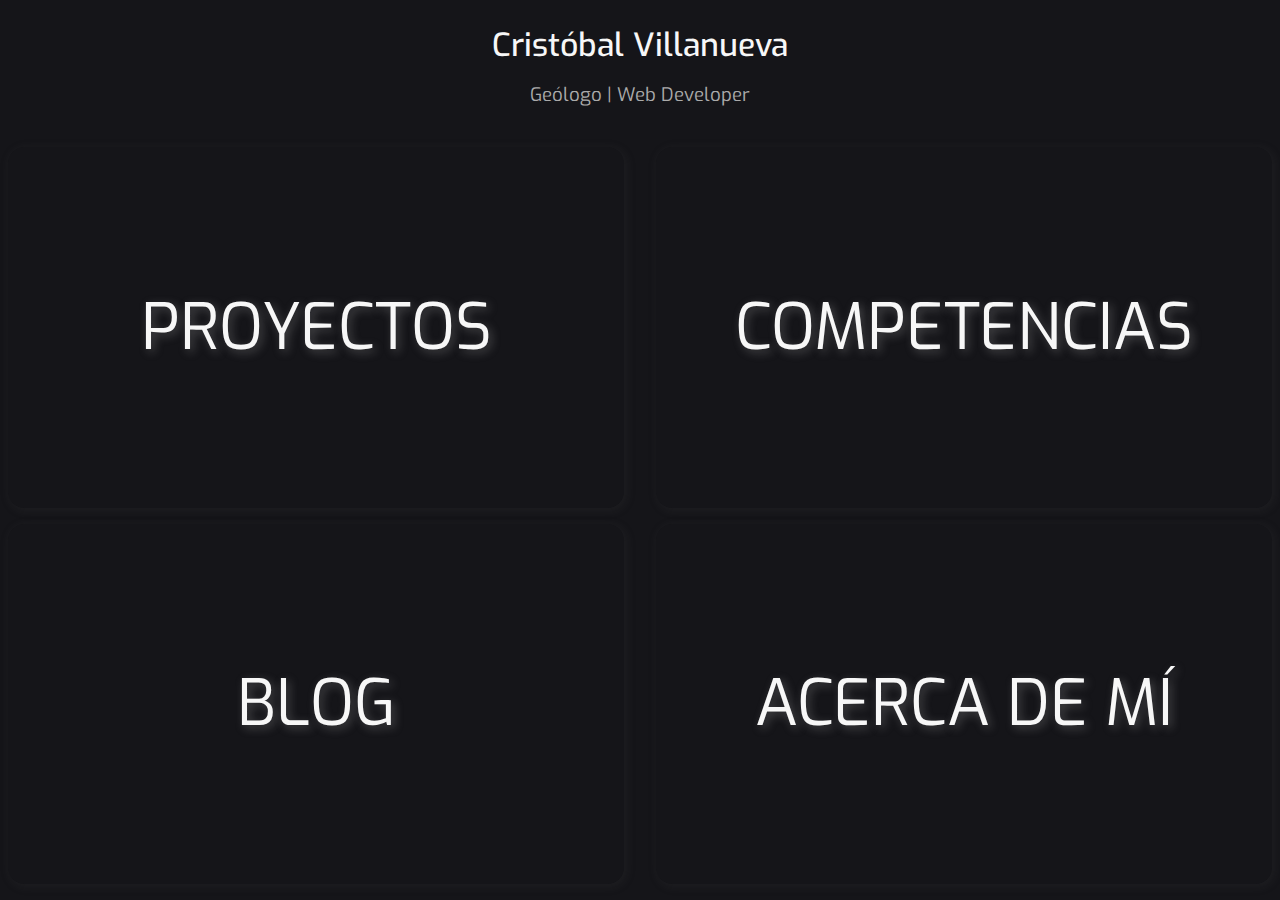
==== commit c7bc17fa: "Updates" ====
--- a/index.html
+++ b/index.html
@@ -1 +1 @@
-<!DOCTYPE html><html><head><meta charSet="utf-8"/><meta http-equiv="x-ua-compatible" content="ie=edge"/><meta name="viewport" content="width=device-width, initial-scale=1, shrink-to-fit=no"/><style data-href="/styles.004fd64dc4602b476736.css" id="gatsby-global-css">@import url(https://fonts.googleapis.com/css2?family=Exo:ital,wght@0,100;0,200;0,300;0,400;0,500;0,600;0,700;0,800;0,900;1,100;1,200;1,300;1,400;1,500;1,600;1,700;1,800;1,900&display=swap);*,:after,:before{margin:0;padding:0;box-sizing:border-box}:root{--bg-primario:#151519;--bg-primario-l:#3b3b45;--bg-primario-d:#121216;--txt-primario:#f7f7f7;--txt-sec:#ababab;--acento-primario:#ff941a;--acento-primario-d:#ff8a05;--box-shadow:2px 2px 10px 1px rgba(78,78,78,0.15);--t-transicion:250ms;--radio-borde:1rem}body{background-color:var(--bg-primario);color:var(--txt-primario);font-family:Exo,sans-serif}h1,h2,h3{margin:.5rem 0}h2,h3,h4{color:var(--txt-sec);font-weight:400}h1{font-size:clamp(1.5rem,8vw,2.5rem);font-weight:500}a{text-decoration:none;color:var(--txt-primario)}hr{margin:.5rem 5px}p{margin:1rem 0}main{max-width:1100px;margin:auto;padding:0 1rem 1rem}img{background-color:#fff}.svg-inline--fa{margin:5px;font-size:1.2rem;transition:transform var(--t-transicion)}.svg-inline--fa:hover{color:#f0ec00}.svg-inline--fa.fa-moon,.svg-inline--fa.fa-sun{padding:.2em;font-size:3rem;border:1px solid var(--txt-primario);border-radius:50%}.layout nav ul{width:100%}@media(min-width:992px){.layout nav ul{display:grid;grid-template-columns:1fr repeat(4,2fr)}}.layout nav a{display:flex;justify-content:center;align-items:center;padding:1rem 2rem;height:4rem;letter-spacing:.25rem;text-transform:uppercase;font-weight:600;transition:scale .5s}.layout nav a:not(#home){display:none}@media(min-width:992px){.layout nav a:not(#home){display:flex}}.layout nav a:hover{box-shadow:var(--box-shadow);background-color:var(--acento-primario)}.layout nav a:hover svg{transform:scale(1.15);color:#fff}@media(min-width:992px){.layout nav{display:flex;justify-content:center;align-items:center}}.layout .fa-home{font-size:1.75rem}.top{display:flex;flex-direction:column-reverse;align-items:center;background-color:var(--bg-primario);width:100%;padding:1rem}@media(min-width:992px){.top{display:grid;grid-template-columns:1fr 1fr 1fr;place-items:center}}.nombre-titulo{display:flex;flex-direction:column;justify-content:center;align-items:center}.nombre-titulo h1{font-size:2rem}.top-iconos{display:flex}.top-iconos svg{font-size:1.3rem}@media(min-width:992px){.top-iconos{display:flex;margin:0 auto 0 1rem}}.top-iconos a{opacity:0;animation:inLeft 1s forwards;animation-delay:calc(var(--order)*300ms)}.home,.top-iconos a{display:flex;align-items:center}.home{flex-direction:column;height:100vh}.home nav{display:grid;place-items:center stretch;grid-template-rows:repeat(4,1fr);gap:1rem;height:100%;width:100%;padding:1rem 0}@media(min-width:992px){.home nav{display:grid;grid-template-columns:1fr 1fr;grid-template-rows:1fr 1fr}}.home nav a{display:flex;justify-content:center;align-items:center;margin:0 .5rem;text-transform:uppercase;font-size:clamp(2.25rem,10vw,4rem);text-shadow:3px 3px 10px hsla(0,0%,70.2%,.35);height:100%;border-radius:1rem;box-shadow:var(--box-shadow)}.home nav a:hover{color:var(--txt-primario);text-decoration:underline;text-underline-offset:.3ch;text-shadow:5px 5px 10px rgba(0,0,0,.781);background:#833ab4;background:linear-gradient(90deg,#833ab4,rgba(253,29,29,.75) 50%,#fcb045)}.toggle-mode{display:flex;align-items:center;margin:0 1rem}.toggle-mode span{display:none}@media(min-width:992px){.toggle-mode{margin-left:auto;max-width:100%}}.titulo{opacity:0;animation:inLeft .4s ease-out forwards;animation-delay:.1s;text-align:center}.grid-proyectos{display:grid;grid-template-columns:repeat(auto-fit,minmax(300px,1fr));gap:1rem;margin:0 15px}.card{display:flex;flex-direction:column;align-items:center;justify-content:space-between;width:100%;height:100%;border:1px solid var(--bg-primario-l);border-radius:var(--radio-borde)}.card img{max-width:100%;border-radius:var(--radio-borde) var(--radio-borde) 0 0}.card .titulo-proyecto{width:100%;text-align:center;font-size:1.3rem;font-weight:500;margin:1rem 0;padding-bottom:.75rem;border-bottom:1px solid hsla(0,0%,82.7%,.5)}.tecnologias-proyecto{display:flex;justify-content:center;align-items:center;flex-wrap:wrap;margin:.5rem .25rem;width:100%;height:2.5rem;font-size:1rem;font-style:italic}.tecnologias-proyecto li{margin:0 1rem;list-style-type:none}.links-proyecto{display:flex;justify-content:space-between;align-items:center;width:100%;padding:.5rem 10px;font-size:.8rem;background-color:var(--bg-primario-l);border-radius:0 0 var(--radio-borde) var(--radio-borde)}.links-proyecto svg{margin:0 .3rem}.links-proyecto a:hover{display:flex;justify-content:space-between;align-items:center;color:var(--acento-primario)}.competencias{display:flex;justify-content:space-around;align-items:center;flex-wrap:wrap}.competencias svg{height:3rem;transition:transform var(--t-transicion)}.competencia{display:flex;align-items:center;margin:1rem;opacity:0}.competencia span{margin-left:1ch}.competencia:hover svg{transform:scale(1.2)}.competencia:first-child{animation:inLeft 1s ease-out forwards;animation-delay:.12s}.competencia:nth-child(2){animation:inLeft 1s ease-out forwards;animation-delay:.24s}.competencia:nth-child(3){animation:inLeft 1s ease-out forwards;animation-delay:.36s}.competencia:nth-child(4){animation:inLeft 1s ease-out forwards;animation-delay:.48s}.competencia:nth-child(5){animation:inLeft 1s ease-out forwards;animation-delay:.6s}.competencia:nth-child(6){animation:inLeft 1s ease-out forwards;animation-delay:.72s}.competencia:nth-child(7){animation:inLeft 1s ease-out forwards;animation-delay:.84s}#react svg{animation:App-logo-spin 20s linear infinite}#git{transition:all var(--t-transicion);fill:#fff}#git:hover{fill:#ff7b23}.viz{display:grid;grid-template-columns:repeat(auto-fit,minmax(250px,1fr));gap:1rem;margin:0 15px;place-items:center}.viz .wide{grid-column:span 2/auto}.blog .blog-article{border-bottom:1px solid hsla(0,0%,69%,.5)}.blog a{margin:.3rem 0;padding:.5rem;background-color:var(--acento-primario);border-radius:var(--radio-borde);display:flex;justify-content:center;align-items:center;width:100%}.blog a:hover{background-color:var(--acento-primario-d)}.light-theme{--bg-primario:#f8f5f2;--bg-primario-l:#e4e1de;--txt-primario:#151519;--txt-sec:#0e0e11;--acento-primario:#077e7e;--acento-primario-d:#f68374;--box-shadow:2px 2px 10px 1px rgba(0,0,0,0.25)}.light-theme #git{fill:#000}.light-theme #git:hover{fill:#ff7b23}@keyframes inLeft{20%{opacity:0;transform:translateX(-20%)}to{opacity:1;transform:translateX(0)}}@keyframes App-logo-spin{0%{transform:rotate(0deg)}to{transform:rotate(1turn)}}table{margin:1rem auto;border:1px solid}table td{padding:0 1ch}a{color:#ff941a}</style><meta name="generator" content="Gatsby 3.4.1"/><style>.gatsby-image-wrapper{position:relative;overflow:hidden}.gatsby-image-wrapper img{bottom:0;height:100%;left:0;margin:0;max-width:none;padding:0;position:absolute;right:0;top:0;width:100%;object-fit:cover}.gatsby-image-wrapper [data-main-image]{opacity:0;transform:translateZ(0);transition:opacity .25s linear;will-change:opacity}.gatsby-image-wrapper-constrained{display:inline-block}</style><noscript><style>.gatsby-image-wrapper noscript [data-main-image]{opacity:1!important}.gatsby-image-wrapper [data-placeholder-image]{opacity:0!important}</style></noscript><script type="module">const e="undefined"!=typeof HTMLImageElement&&"loading"in HTMLImageElement.prototype;e&&document.body.addEventListener("load",(function(e){if(void 0===e.target.dataset.mainImage)return;if(void 0===e.target.dataset.gatsbyImageSsr)return;const t=e.target;let a=null,n=t;for(;null===a&&n;)void 0!==n.parentNode.dataset.gatsbyImageWrapper&&(a=n.parentNode),n=n.parentNode;const o=a.querySelector("[data-placeholder-image]"),r=new Image;r.src=t.currentSrc,r.decode().catch((()=>{})).then((()=>{t.style.opacity=1,o&&(o.style.opacity=0,o.style.transition="opacity 500ms linear")}))}),!0);</script><title data-react-helmet="true">Cristóbal Villanueva | Geólogo y Desarrollador Web</title><meta data-react-helmet="true" name="description" content="Cristóbal Villanueva, Geólogo y Desarrollador Web"/><meta data-react-helmet="true" name="image" content="/images/img_preview.jpg"/><meta data-react-helmet="true" property="og:url" content="https://crvillanueva.github.io"/><meta data-react-helmet="true" property="og:description" content="Cristóbal Villanueva, Geólogo y Desarrollador Web"/><meta data-react-helmet="true" property="og:image" content="/images/img_preview.jpg"/><link as="script" rel="preload" href="/webpack-runtime-8ae0daf1b7e564f92ab0.js"/><link as="script" rel="preload" href="/framework-9e781fccd75ff5481224.js"/><link as="script" rel="preload" href="/app-1e9af9627b9fe6f2204c.js"/><link as="script" rel="preload" href="/cb1608f2-ca4388ee8e429e33d3f6.js"/><link as="script" rel="preload" href="/a9a7754c-9891b37fe105f62730e2.js"/><link as="script" rel="preload" href="/commons-9c2d4dddac463212205f.js"/><link as="script" rel="preload" href="/18095c53d7f3129608e44bd88329051293b175ea-42797f747f7683567e2d.js"/><link as="script" rel="preload" href="/d8845bf408884940aa63864376844539580f2120-59547ad4b8d8235cbf3d.js"/><link as="script" rel="preload" href="/component---src-pages-index-js-7d3e57a1837941a0a75a.js"/><link as="fetch" rel="preload" href="/page-data/index/page-data.json" crossorigin="anonymous"/><link as="fetch" rel="preload" href="/page-data/sq/d/1125979022.json" crossorigin="anonymous"/><link as="fetch" rel="preload" href="/page-data/app-data.json" crossorigin="anonymous"/></head><body><div id="___gatsby"><div style="outline:none" tabindex="-1" id="gatsby-focus-wrapper"><div class="home"><div class="top"><div class="top-iconos"><a href="https://www.linkedin.com/in/crvillanueva/"><svg aria-hidden="true" focusable="false" data-prefix="fab" data-icon="linkedin" class="svg-inline--fa fa-linkedin fa-w-14 " role="img" xmlns="http://www.w3.org/2000/svg" viewBox="0 0 448 512"><path fill="currentColor" d="M416 32H31.9C14.3 32 0 46.5 0 64.3v383.4C0 465.5 14.3 480 31.9 480H416c17.6 0 32-14.5 32-32.3V64.3c0-17.8-14.4-32.3-32-32.3zM135.4 416H69V202.2h66.5V416zm-33.2-243c-21.3 0-38.5-17.3-38.5-38.5S80.9 96 102.2 96c21.2 0 38.5 17.3 38.5 38.5 0 21.3-17.2 38.5-38.5 38.5zm282.1 243h-66.4V312c0-24.8-.5-56.7-34.5-56.7-34.6 0-39.9 27-39.9 54.9V416h-66.4V202.2h63.7v29.2h.9c8.9-16.8 30.6-34.5 62.9-34.5 67.2 0 79.7 44.3 79.7 101.9V416z"></path></svg></a><a href="https://github.com/crvillanueva"><svg aria-hidden="true" focusable="false" data-prefix="fab" data-icon="github" class="svg-inline--fa fa-github fa-w-16 " role="img" xmlns="http://www.w3.org/2000/svg" viewBox="0 0 496 512"><path fill="currentColor" d="M165.9 397.4c0 2-2.3 3.6-5.2 3.6-3.3.3-5.6-1.3-5.6-3.6 0-2 2.3-3.6 5.2-3.6 3-.3 5.6 1.3 5.6 3.6zm-31.1-4.5c-.7 2 1.3 4.3 4.3 4.9 2.6 1 5.6 0 6.2-2s-1.3-4.3-4.3-5.2c-2.6-.7-5.5.3-6.2 2.3zm44.2-1.7c-2.9.7-4.9 2.6-4.6 4.9.3 2 2.9 3.3 5.9 2.6 2.9-.7 4.9-2.6 4.6-4.6-.3-1.9-3-3.2-5.9-2.9zM244.8 8C106.1 8 0 113.3 0 252c0 110.9 69.8 205.8 169.5 239.2 12.8 2.3 17.3-5.6 17.3-12.1 0-6.2-.3-40.4-.3-61.4 0 0-70 15-84.7-29.8 0 0-11.4-29.1-27.8-36.6 0 0-22.9-15.7 1.6-15.4 0 0 24.9 2 38.6 25.8 21.9 38.6 58.6 27.5 72.9 20.9 2.3-16 8.8-27.1 16-33.7-55.9-6.2-112.3-14.3-112.3-110.5 0-27.5 7.6-41.3 23.6-58.9-2.6-6.5-11.1-33.3 2.6-67.9 20.9-6.5 69 27 69 27 20-5.6 41.5-8.5 62.8-8.5s42.8 2.9 62.8 8.5c0 0 48.1-33.6 69-27 13.7 34.7 5.2 61.4 2.6 67.9 16 17.7 25.8 31.5 25.8 58.9 0 96.5-58.9 104.2-114.8 110.5 9.2 7.9 17 22.9 17 46.4 0 33.7-.3 75.4-.3 83.6 0 6.5 4.6 14.4 17.3 12.1C428.2 457.8 496 362.9 496 252 496 113.3 383.5 8 244.8 8zM97.2 352.9c-1.3 1-1 3.3.7 5.2 1.6 1.6 3.9 2.3 5.2 1 1.3-1 1-3.3-.7-5.2-1.6-1.6-3.9-2.3-5.2-1zm-10.8-8.1c-.7 1.3.3 2.9 2.3 3.9 1.6 1 3.6.7 4.3-.7.7-1.3-.3-2.9-2.3-3.9-2-.6-3.6-.3-4.3.7zm32.4 35.6c-1.6 1.3-1 4.3 1.3 6.2 2.3 2.3 5.2 2.6 6.5 1 1.3-1.3.7-4.3-1.3-6.2-2.2-2.3-5.2-2.6-6.5-1zm-11.4-14.7c-1.6 1-1.6 3.6 0 5.9 1.6 2.3 4.3 3.3 5.6 2.3 1.6-1.3 1.6-3.9 0-6.2-1.4-2.3-4-3.3-5.6-2z"></path></svg></a><a href="mailto:cristobaljvp@gmail.com"><svg aria-hidden="true" focusable="false" data-prefix="fas" data-icon="envelope" class="svg-inline--fa fa-envelope fa-w-16 " role="img" xmlns="http://www.w3.org/2000/svg" viewBox="0 0 512 512"><path fill="currentColor" d="M502.3 190.8c3.9-3.1 9.7-.2 9.7 4.7V400c0 26.5-21.5 48-48 48H48c-26.5 0-48-21.5-48-48V195.6c0-5 5.7-7.8 9.7-4.7 22.4 17.4 52.1 39.5 154.1 113.6 21.1 15.4 56.7 47.8 92.2 47.6 35.7.3 72-32.8 92.3-47.6 102-74.1 131.6-96.3 154-113.7zM256 320c23.2.4 56.6-29.2 73.4-41.4 132.7-96.3 142.8-104.7 173.4-128.7 5.8-4.5 9.2-11.5 9.2-18.9v-19c0-26.5-21.5-48-48-48H48C21.5 64 0 85.5 0 112v19c0 7.4 3.4 14.3 9.2 18.9 30.6 23.9 40.7 32.4 173.4 128.7 16.8 12.2 50.2 41.8 73.4 41.4z"></path></svg><span>cristobaljvp@gmail.com</span></a></div><div class="nombre-titulo"><h1>Cristóbal Villanueva</h1><h3>Geólogo | Web Developer</h3></div></div><nav><a href="/proyectos"><div>proyectos</div></a><a href="/competencias">competencias</a><a href="/blogs">blog</a><a href="/about">acerca de mí</a></nav></div></div><div id="gatsby-announcer" style="position:absolute;top:0;width:1px;height:1px;padding:0;overflow:hidden;clip:rect(0, 0, 0, 0);white-space:nowrap;border:0" aria-live="assertive" aria-atomic="true"></div></div><script id="gatsby-script-loader">/*<![CDATA[*/window.pagePath="/";/*]]>*/</script><script id="gatsby-chunk-mapping">/*<![CDATA[*/window.___chunkMapping={"polyfill":["/polyfill-fd41d3bba3dba0c60639.js"],"app":["/app-1e9af9627b9fe6f2204c.js"],"component---src-pages-404-js":["/component---src-pages-404-js-aedf3328bc3aaa89f8e1.js"],"component---src-pages-about-js":["/component---src-pages-about-js-cd2d21b3ea07109a3f98.js"],"component---src-pages-blogs-js":["/component---src-pages-blogs-js-e6e18e8fd4ae222a913f.js"],"component---src-pages-competencias-js":["/component---src-pages-competencias-js-1c524db73590bccfa876.js"],"component---src-pages-index-js":["/component---src-pages-index-js-7d3e57a1837941a0a75a.js"],"component---src-pages-proyectos-js":["/component---src-pages-proyectos-js-96b5c491e29c260625dc.js"],"component---src-templates-blog-details-js":["/component---src-templates-blog-details-js-4fc056777dd88d846a91.js"]};/*]]>*/</script><script src="/polyfill-fd41d3bba3dba0c60639.js" nomodule=""></script><script src="/component---src-pages-index-js-7d3e57a1837941a0a75a.js" async=""></script><script src="/d8845bf408884940aa63864376844539580f2120-59547ad4b8d8235cbf3d.js" async=""></script><script src="/18095c53d7f3129608e44bd88329051293b175ea-42797f747f7683567e2d.js" async=""></script><script src="/commons-9c2d4dddac463212205f.js" async=""></script><script src="/a9a7754c-9891b37fe105f62730e2.js" async=""></script><script src="/cb1608f2-ca4388ee8e429e33d3f6.js" async=""></script><script src="/app-1e9af9627b9fe6f2204c.js" async=""></script><script src="/framework-9e781fccd75ff5481224.js" async=""></script><script src="/webpack-runtime-8ae0daf1b7e564f92ab0.js" async=""></script></body></html>+<!DOCTYPE html><html><head><meta charSet="utf-8"/><meta http-equiv="x-ua-compatible" content="ie=edge"/><meta name="viewport" content="width=device-width, initial-scale=1, shrink-to-fit=no"/><style data-href="/styles.40e7146fab396b6803a4.css" id="gatsby-global-css">@import url(https://fonts.googleapis.com/css2?family=Exo:ital,wght@0,100;0,200;0,300;0,400;0,500;0,600;0,700;0,800;0,900;1,100;1,200;1,300;1,400;1,500;1,600;1,700;1,800;1,900&display=swap);*,:after,:before{margin:0;padding:0;box-sizing:border-box}:root{--bg-primario:#151519;--bg-primario-l:#3b3b45;--bg-primario-d:#121216;--txt-primario:#f7f7f7;--txt-sec:#ababab;--acento-primario:#ff941a;--acento-primario-d:#ff8a05;--box-shadow:2px 2px 10px 1px rgba(78,78,78,0.15);--t-transicion:250ms;--radio-borde:1rem}body{background-color:var(--bg-primario);color:var(--txt-primario);font-family:Exo,sans-serif}h1,h2,h3{margin:.5rem 0}h2,h3,h4{color:var(--txt-sec);font-weight:400}h1{font-size:clamp(1.5rem,8vw,2.5rem);font-weight:500}a{text-decoration:none;color:var(--txt-primario)}hr{margin:.5rem 5px}p{margin:1rem 0}main{max-width:1100px;margin:auto;padding:0 1rem 1rem}img{background-color:#fff}.svg-inline--fa{margin:5px;font-size:1.2rem;transition:transform var(--t-transicion)}.svg-inline--fa:hover{color:#f0ec00}.svg-inline--fa.fa-moon,.svg-inline--fa.fa-sun{padding:.2em;font-size:3rem;border:1px solid var(--txt-primario);border-radius:50%}.layout nav ul{width:100%}@media(min-width:992px){.layout nav ul{display:grid;grid-template-columns:1fr repeat(4,2fr)}}.layout nav a{display:flex;justify-content:center;align-items:center;padding:1rem 2rem;height:4rem;letter-spacing:.25rem;text-transform:uppercase;font-weight:600;transition:scale .5s}.layout nav a:not(#home){display:none}@media(min-width:992px){.layout nav a:not(#home){display:flex}}.layout nav a:hover{box-shadow:var(--box-shadow);background-color:var(--acento-primario)}.layout nav a:hover svg{transform:scale(1.15);color:#fff}@media(min-width:992px){.layout nav{display:flex;justify-content:center;align-items:center}}.layout .fa-home{font-size:1.75rem}.top{display:flex;flex-direction:column-reverse;align-items:center;background-color:var(--bg-primario);width:100%;padding:1rem}@media(min-width:992px){.top{display:grid;grid-template-columns:1fr 1fr 1fr;place-items:center}}.nombre-titulo{display:flex;flex-direction:column;justify-content:center;align-items:center}.nombre-titulo h1{font-size:2rem}.top-iconos{display:flex}.top-iconos svg{font-size:1.3rem}@media(min-width:992px){.top-iconos{display:flex;margin:0 auto 0 1rem}}.top-iconos a{opacity:0;animation:inLeft 1s forwards;animation-delay:calc(var(--order)*300ms)}.home,.top-iconos a{display:flex;align-items:center}.home{flex-direction:column;height:100vh}.home nav{display:grid;place-items:center stretch;grid-template-rows:repeat(4,1fr);gap:1rem;height:100%;width:100%;padding:1rem 0}@media(min-width:992px){.home nav{display:grid;grid-template-columns:1fr 1fr;grid-template-rows:1fr 1fr}}.home nav a{display:flex;justify-content:center;align-items:center;margin:0 .5rem;text-transform:uppercase;font-size:clamp(2.25rem,10vw,4rem);text-shadow:3px 3px 10px hsla(0,0%,70.2%,.35);height:100%;border-radius:1rem;box-shadow:var(--box-shadow)}.home nav a:hover{color:var(--txt-primario);text-decoration:underline;text-underline-offset:.3ch;text-shadow:5px 5px 10px rgba(0,0,0,.781);background:#833ab4;background:linear-gradient(90deg,#833ab4,rgba(253,29,29,.75) 50%,#fcb045)}.toggle-mode{display:flex;align-items:center;margin:0 1rem}.toggle-mode span{display:none}@media(min-width:992px){.toggle-mode{margin-left:auto;max-width:100%}}.titulo{opacity:0;animation:inLeft .4s ease-out forwards;animation-delay:.1s;text-align:center}.grid-proyectos{display:grid;grid-template-columns:repeat(auto-fit,minmax(300px,1fr));gap:1rem;margin:0 15px}.card{display:flex;flex-direction:column;align-items:center;justify-content:space-between;width:100%;height:100%;border:1px solid var(--bg-primario-l);border-radius:var(--radio-borde)}.card img{max-width:100%;border-radius:var(--radio-borde) var(--radio-borde) 0 0}.card .titulo-proyecto{width:100%;text-align:center;font-size:1.3rem;font-weight:500;margin:1rem 0;padding-bottom:.75rem;border-bottom:1px solid hsla(0,0%,82.7%,.5)}.tecnologias-proyecto{display:flex;justify-content:center;align-items:center;flex-wrap:wrap;margin:.5rem .25rem;width:100%;height:2.5rem;font-size:1rem;font-style:italic}.tecnologias-proyecto li{margin:0 1rem;list-style-type:none}.links-proyecto{display:flex;justify-content:space-between;align-items:center;width:100%;padding:.5rem 10px;font-size:.8rem;background-color:var(--bg-primario-l);border-radius:0 0 var(--radio-borde) var(--radio-borde)}.links-proyecto svg{margin:0 .3rem}.links-proyecto a:hover{display:flex;justify-content:space-between;align-items:center;color:var(--acento-primario)}.competencias{display:flex;justify-content:space-around;align-items:center;flex-wrap:wrap}.competencias svg{height:3rem;transition:transform var(--t-transicion)}.competencia{display:flex;align-items:center;margin:1rem;opacity:0}.competencia span{margin-left:1ch}.competencia:hover svg{transform:scale(1.2)}.competencia:first-child{animation:inLeft 1s ease-out forwards;animation-delay:.12s}.competencia:nth-child(2){animation:inLeft 1s ease-out forwards;animation-delay:.24s}.competencia:nth-child(3){animation:inLeft 1s ease-out forwards;animation-delay:.36s}.competencia:nth-child(4){animation:inLeft 1s ease-out forwards;animation-delay:.48s}.competencia:nth-child(5){animation:inLeft 1s ease-out forwards;animation-delay:.6s}.competencia:nth-child(6){animation:inLeft 1s ease-out forwards;animation-delay:.72s}.competencia:nth-child(7){animation:inLeft 1s ease-out forwards;animation-delay:.84s}#react svg{animation:App-logo-spin 20s linear infinite}#git{transition:all var(--t-transicion);fill:#fff}#git:hover{fill:#ff7b23}.viz{display:grid;grid-template-columns:repeat(auto-fit,minmax(250px,1fr));gap:1rem;margin:0 15px;place-items:center}.viz .wide{grid-column:span 2/auto}.blog .blog-article{border-bottom:1px solid hsla(0,0%,69%,.5)}.blog a{margin:.3rem 0;padding:.5rem;background-color:var(--acento-primario);border-radius:var(--radio-borde);display:flex;justify-content:center;align-items:center;width:100%}.blog a:hover{background-color:var(--acento-primario-d)}.light-theme{--bg-primario:#f8f5f2;--bg-primario-l:#e4e1de;--txt-primario:#151519;--txt-sec:#0e0e11;--acento-primario:#077e7e;--acento-primario-d:#f68374;--box-shadow:2px 2px 10px 1px rgba(0,0,0,0.25)}.light-theme #git{fill:#000}.light-theme #git:hover{fill:#ff7b23}@keyframes inLeft{20%{opacity:0;transform:translateX(-20%)}to{opacity:1;transform:translateX(0)}}@keyframes App-logo-spin{0%{transform:rotate(0deg)}to{transform:rotate(1turn)}}table{margin:1rem auto;border:1px solid}table td{padding:0 1ch}.blog-content a{color:#ff941a}</style><meta name="generator" content="Gatsby 3.4.1"/><style>.gatsby-image-wrapper{position:relative;overflow:hidden}.gatsby-image-wrapper img{bottom:0;height:100%;left:0;margin:0;max-width:none;padding:0;position:absolute;right:0;top:0;width:100%;object-fit:cover}.gatsby-image-wrapper [data-main-image]{opacity:0;transform:translateZ(0);transition:opacity .25s linear;will-change:opacity}.gatsby-image-wrapper-constrained{display:inline-block}</style><noscript><style>.gatsby-image-wrapper noscript [data-main-image]{opacity:1!important}.gatsby-image-wrapper [data-placeholder-image]{opacity:0!important}</style></noscript><script type="module">const e="undefined"!=typeof HTMLImageElement&&"loading"in HTMLImageElement.prototype;e&&document.body.addEventListener("load",(function(e){if(void 0===e.target.dataset.mainImage)return;if(void 0===e.target.dataset.gatsbyImageSsr)return;const t=e.target;let a=null,n=t;for(;null===a&&n;)void 0!==n.parentNode.dataset.gatsbyImageWrapper&&(a=n.parentNode),n=n.parentNode;const o=a.querySelector("[data-placeholder-image]"),r=new Image;r.src=t.currentSrc,r.decode().catch((()=>{})).then((()=>{t.style.opacity=1,o&&(o.style.opacity=0,o.style.transition="opacity 500ms linear")}))}),!0);</script><title data-react-helmet="true">Cristóbal Villanueva | Geólogo y Desarrollador Web</title><meta data-react-helmet="true" name="description" content="Cristóbal Villanueva, Geólogo y Desarrollador Web"/><meta data-react-helmet="true" name="image" content="/images/img_preview.jpg"/><meta data-react-helmet="true" property="og:url" content="https://crvillanueva.github.io"/><meta data-react-helmet="true" property="og:description" content="Cristóbal Villanueva, Geólogo y Desarrollador Web"/><meta data-react-helmet="true" property="og:image" content="/images/img_preview.jpg"/><link as="script" rel="preload" href="/webpack-runtime-42f93c806209fb66868a.js"/><link as="script" rel="preload" href="/framework-9e781fccd75ff5481224.js"/><link as="script" rel="preload" href="/app-1e9af9627b9fe6f2204c.js"/><link as="script" rel="preload" href="/cb1608f2-ca4388ee8e429e33d3f6.js"/><link as="script" rel="preload" href="/a9a7754c-9891b37fe105f62730e2.js"/><link as="script" rel="preload" href="/commons-9c2d4dddac463212205f.js"/><link as="script" rel="preload" href="/18095c53d7f3129608e44bd88329051293b175ea-42797f747f7683567e2d.js"/><link as="script" rel="preload" href="/d8845bf408884940aa63864376844539580f2120-59547ad4b8d8235cbf3d.js"/><link as="script" rel="preload" href="/component---src-pages-index-js-7d3e57a1837941a0a75a.js"/><link as="fetch" rel="preload" href="/page-data/index/page-data.json" crossorigin="anonymous"/><link as="fetch" rel="preload" href="/page-data/sq/d/1125979022.json" crossorigin="anonymous"/><link as="fetch" rel="preload" href="/page-data/app-data.json" crossorigin="anonymous"/></head><body><div id="___gatsby"><div style="outline:none" tabindex="-1" id="gatsby-focus-wrapper"><div class="home"><div class="top"><div class="top-iconos"><a href="https://www.linkedin.com/in/crvillanueva/"><svg aria-hidden="true" focusable="false" data-prefix="fab" data-icon="linkedin" class="svg-inline--fa fa-linkedin fa-w-14 " role="img" xmlns="http://www.w3.org/2000/svg" viewBox="0 0 448 512"><path fill="currentColor" d="M416 32H31.9C14.3 32 0 46.5 0 64.3v383.4C0 465.5 14.3 480 31.9 480H416c17.6 0 32-14.5 32-32.3V64.3c0-17.8-14.4-32.3-32-32.3zM135.4 416H69V202.2h66.5V416zm-33.2-243c-21.3 0-38.5-17.3-38.5-38.5S80.9 96 102.2 96c21.2 0 38.5 17.3 38.5 38.5 0 21.3-17.2 38.5-38.5 38.5zm282.1 243h-66.4V312c0-24.8-.5-56.7-34.5-56.7-34.6 0-39.9 27-39.9 54.9V416h-66.4V202.2h63.7v29.2h.9c8.9-16.8 30.6-34.5 62.9-34.5 67.2 0 79.7 44.3 79.7 101.9V416z"></path></svg></a><a href="https://github.com/crvillanueva"><svg aria-hidden="true" focusable="false" data-prefix="fab" data-icon="github" class="svg-inline--fa fa-github fa-w-16 " role="img" xmlns="http://www.w3.org/2000/svg" viewBox="0 0 496 512"><path fill="currentColor" d="M165.9 397.4c0 2-2.3 3.6-5.2 3.6-3.3.3-5.6-1.3-5.6-3.6 0-2 2.3-3.6 5.2-3.6 3-.3 5.6 1.3 5.6 3.6zm-31.1-4.5c-.7 2 1.3 4.3 4.3 4.9 2.6 1 5.6 0 6.2-2s-1.3-4.3-4.3-5.2c-2.6-.7-5.5.3-6.2 2.3zm44.2-1.7c-2.9.7-4.9 2.6-4.6 4.9.3 2 2.9 3.3 5.9 2.6 2.9-.7 4.9-2.6 4.6-4.6-.3-1.9-3-3.2-5.9-2.9zM244.8 8C106.1 8 0 113.3 0 252c0 110.9 69.8 205.8 169.5 239.2 12.8 2.3 17.3-5.6 17.3-12.1 0-6.2-.3-40.4-.3-61.4 0 0-70 15-84.7-29.8 0 0-11.4-29.1-27.8-36.6 0 0-22.9-15.7 1.6-15.4 0 0 24.9 2 38.6 25.8 21.9 38.6 58.6 27.5 72.9 20.9 2.3-16 8.8-27.1 16-33.7-55.9-6.2-112.3-14.3-112.3-110.5 0-27.5 7.6-41.3 23.6-58.9-2.6-6.5-11.1-33.3 2.6-67.9 20.9-6.5 69 27 69 27 20-5.6 41.5-8.5 62.8-8.5s42.8 2.9 62.8 8.5c0 0 48.1-33.6 69-27 13.7 34.7 5.2 61.4 2.6 67.9 16 17.7 25.8 31.5 25.8 58.9 0 96.5-58.9 104.2-114.8 110.5 9.2 7.9 17 22.9 17 46.4 0 33.7-.3 75.4-.3 83.6 0 6.5 4.6 14.4 17.3 12.1C428.2 457.8 496 362.9 496 252 496 113.3 383.5 8 244.8 8zM97.2 352.9c-1.3 1-1 3.3.7 5.2 1.6 1.6 3.9 2.3 5.2 1 1.3-1 1-3.3-.7-5.2-1.6-1.6-3.9-2.3-5.2-1zm-10.8-8.1c-.7 1.3.3 2.9 2.3 3.9 1.6 1 3.6.7 4.3-.7.7-1.3-.3-2.9-2.3-3.9-2-.6-3.6-.3-4.3.7zm32.4 35.6c-1.6 1.3-1 4.3 1.3 6.2 2.3 2.3 5.2 2.6 6.5 1 1.3-1.3.7-4.3-1.3-6.2-2.2-2.3-5.2-2.6-6.5-1zm-11.4-14.7c-1.6 1-1.6 3.6 0 5.9 1.6 2.3 4.3 3.3 5.6 2.3 1.6-1.3 1.6-3.9 0-6.2-1.4-2.3-4-3.3-5.6-2z"></path></svg></a><a href="mailto:cristobaljvp@gmail.com"><svg aria-hidden="true" focusable="false" data-prefix="fas" data-icon="envelope" class="svg-inline--fa fa-envelope fa-w-16 " role="img" xmlns="http://www.w3.org/2000/svg" viewBox="0 0 512 512"><path fill="currentColor" d="M502.3 190.8c3.9-3.1 9.7-.2 9.7 4.7V400c0 26.5-21.5 48-48 48H48c-26.5 0-48-21.5-48-48V195.6c0-5 5.7-7.8 9.7-4.7 22.4 17.4 52.1 39.5 154.1 113.6 21.1 15.4 56.7 47.8 92.2 47.6 35.7.3 72-32.8 92.3-47.6 102-74.1 131.6-96.3 154-113.7zM256 320c23.2.4 56.6-29.2 73.4-41.4 132.7-96.3 142.8-104.7 173.4-128.7 5.8-4.5 9.2-11.5 9.2-18.9v-19c0-26.5-21.5-48-48-48H48C21.5 64 0 85.5 0 112v19c0 7.4 3.4 14.3 9.2 18.9 30.6 23.9 40.7 32.4 173.4 128.7 16.8 12.2 50.2 41.8 73.4 41.4z"></path></svg><span>cristobaljvp@gmail.com</span></a></div><div class="nombre-titulo"><h1>Cristóbal Villanueva</h1><h3>Geólogo | Web Developer</h3></div></div><nav><a href="/proyectos"><div>proyectos</div></a><a href="/competencias">competencias</a><a href="/blogs">blog</a><a href="/about">acerca de mí</a></nav></div></div><div id="gatsby-announcer" style="position:absolute;top:0;width:1px;height:1px;padding:0;overflow:hidden;clip:rect(0, 0, 0, 0);white-space:nowrap;border:0" aria-live="assertive" aria-atomic="true"></div></div><script id="gatsby-script-loader">/*<![CDATA[*/window.pagePath="/";/*]]>*/</script><script id="gatsby-chunk-mapping">/*<![CDATA[*/window.___chunkMapping={"polyfill":["/polyfill-fd41d3bba3dba0c60639.js"],"app":["/app-1e9af9627b9fe6f2204c.js"],"component---src-pages-404-js":["/component---src-pages-404-js-aedf3328bc3aaa89f8e1.js"],"component---src-pages-about-js":["/component---src-pages-about-js-cd2d21b3ea07109a3f98.js"],"component---src-pages-blogs-js":["/component---src-pages-blogs-js-e6e18e8fd4ae222a913f.js"],"component---src-pages-competencias-js":["/component---src-pages-competencias-js-1c524db73590bccfa876.js"],"component---src-pages-index-js":["/component---src-pages-index-js-7d3e57a1837941a0a75a.js"],"component---src-pages-proyectos-js":["/component---src-pages-proyectos-js-96b5c491e29c260625dc.js"],"component---src-templates-blog-details-js":["/component---src-templates-blog-details-js-16265eb2bbf879eae48e.js"]};/*]]>*/</script><script src="/polyfill-fd41d3bba3dba0c60639.js" nomodule=""></script><script src="/component---src-pages-index-js-7d3e57a1837941a0a75a.js" async=""></script><script src="/d8845bf408884940aa63864376844539580f2120-59547ad4b8d8235cbf3d.js" async=""></script><script src="/18095c53d7f3129608e44bd88329051293b175ea-42797f747f7683567e2d.js" async=""></script><script src="/commons-9c2d4dddac463212205f.js" async=""></script><script src="/a9a7754c-9891b37fe105f62730e2.js" async=""></script><script src="/cb1608f2-ca4388ee8e429e33d3f6.js" async=""></script><script src="/app-1e9af9627b9fe6f2204c.js" async=""></script><script src="/framework-9e781fccd75ff5481224.js" async=""></script><script src="/webpack-runtime-42f93c806209fb66868a.js" async=""></script></body></html>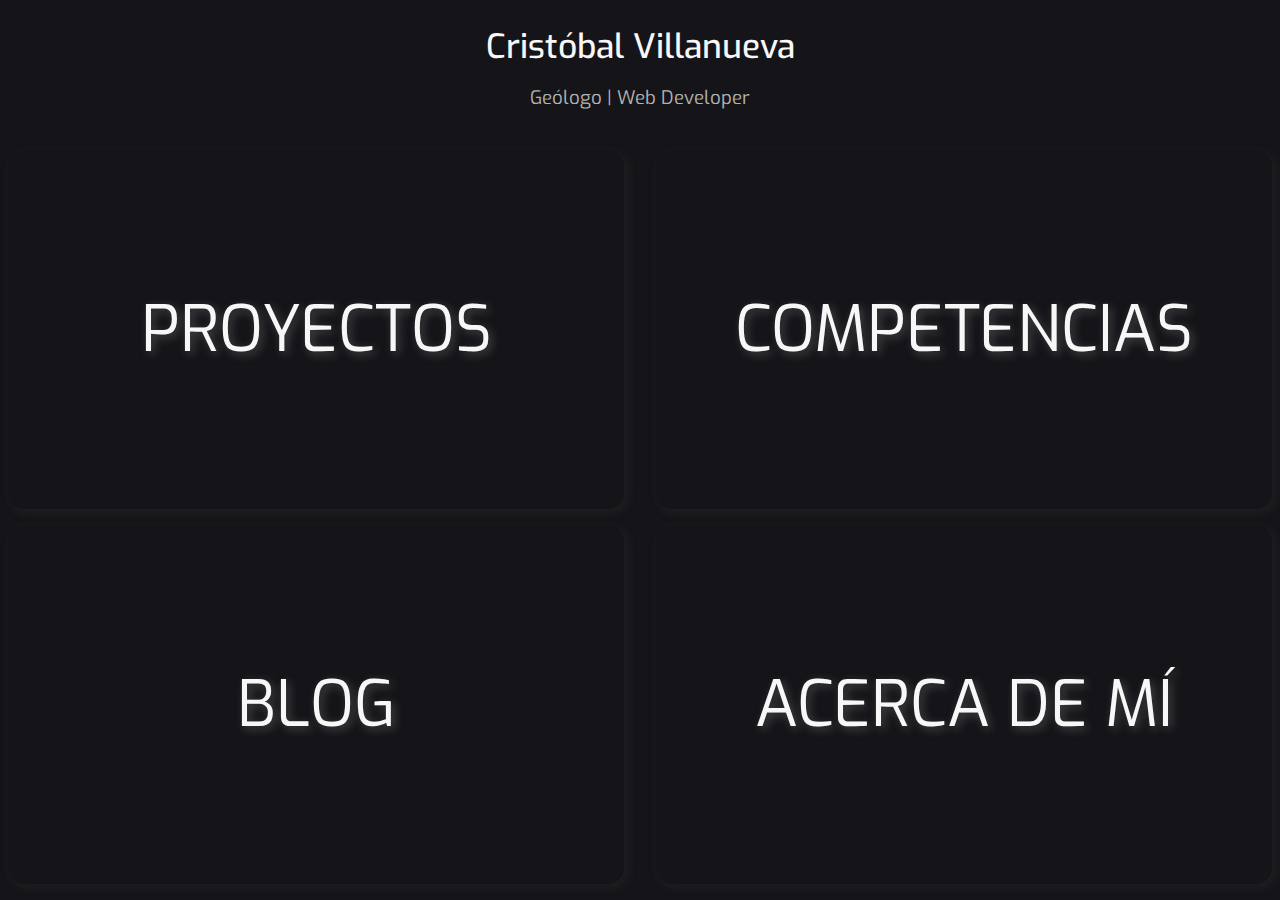
==== commit ea39e5c7: "Updates" ====
--- a/index.html
+++ b/index.html
@@ -1 +1 @@
-<!DOCTYPE html><html><head><meta charSet="utf-8"/><meta http-equiv="x-ua-compatible" content="ie=edge"/><meta name="viewport" content="width=device-width, initial-scale=1, shrink-to-fit=no"/><style data-href="/styles.40e7146fab396b6803a4.css" id="gatsby-global-css">@import url(https://fonts.googleapis.com/css2?family=Exo:ital,wght@0,100;0,200;0,300;0,400;0,500;0,600;0,700;0,800;0,900;1,100;1,200;1,300;1,400;1,500;1,600;1,700;1,800;1,900&display=swap);*,:after,:before{margin:0;padding:0;box-sizing:border-box}:root{--bg-primario:#151519;--bg-primario-l:#3b3b45;--bg-primario-d:#121216;--txt-primario:#f7f7f7;--txt-sec:#ababab;--acento-primario:#ff941a;--acento-primario-d:#ff8a05;--box-shadow:2px 2px 10px 1px rgba(78,78,78,0.15);--t-transicion:250ms;--radio-borde:1rem}body{background-color:var(--bg-primario);color:var(--txt-primario);font-family:Exo,sans-serif}h1,h2,h3{margin:.5rem 0}h2,h3,h4{color:var(--txt-sec);font-weight:400}h1{font-size:clamp(1.5rem,8vw,2.5rem);font-weight:500}a{text-decoration:none;color:var(--txt-primario)}hr{margin:.5rem 5px}p{margin:1rem 0}main{max-width:1100px;margin:auto;padding:0 1rem 1rem}img{background-color:#fff}.svg-inline--fa{margin:5px;font-size:1.2rem;transition:transform var(--t-transicion)}.svg-inline--fa:hover{color:#f0ec00}.svg-inline--fa.fa-moon,.svg-inline--fa.fa-sun{padding:.2em;font-size:3rem;border:1px solid var(--txt-primario);border-radius:50%}.layout nav ul{width:100%}@media(min-width:992px){.layout nav ul{display:grid;grid-template-columns:1fr repeat(4,2fr)}}.layout nav a{display:flex;justify-content:center;align-items:center;padding:1rem 2rem;height:4rem;letter-spacing:.25rem;text-transform:uppercase;font-weight:600;transition:scale .5s}.layout nav a:not(#home){display:none}@media(min-width:992px){.layout nav a:not(#home){display:flex}}.layout nav a:hover{box-shadow:var(--box-shadow);background-color:var(--acento-primario)}.layout nav a:hover svg{transform:scale(1.15);color:#fff}@media(min-width:992px){.layout nav{display:flex;justify-content:center;align-items:center}}.layout .fa-home{font-size:1.75rem}.top{display:flex;flex-direction:column-reverse;align-items:center;background-color:var(--bg-primario);width:100%;padding:1rem}@media(min-width:992px){.top{display:grid;grid-template-columns:1fr 1fr 1fr;place-items:center}}.nombre-titulo{display:flex;flex-direction:column;justify-content:center;align-items:center}.nombre-titulo h1{font-size:2rem}.top-iconos{display:flex}.top-iconos svg{font-size:1.3rem}@media(min-width:992px){.top-iconos{display:flex;margin:0 auto 0 1rem}}.top-iconos a{opacity:0;animation:inLeft 1s forwards;animation-delay:calc(var(--order)*300ms)}.home,.top-iconos a{display:flex;align-items:center}.home{flex-direction:column;height:100vh}.home nav{display:grid;place-items:center stretch;grid-template-rows:repeat(4,1fr);gap:1rem;height:100%;width:100%;padding:1rem 0}@media(min-width:992px){.home nav{display:grid;grid-template-columns:1fr 1fr;grid-template-rows:1fr 1fr}}.home nav a{display:flex;justify-content:center;align-items:center;margin:0 .5rem;text-transform:uppercase;font-size:clamp(2.25rem,10vw,4rem);text-shadow:3px 3px 10px hsla(0,0%,70.2%,.35);height:100%;border-radius:1rem;box-shadow:var(--box-shadow)}.home nav a:hover{color:var(--txt-primario);text-decoration:underline;text-underline-offset:.3ch;text-shadow:5px 5px 10px rgba(0,0,0,.781);background:#833ab4;background:linear-gradient(90deg,#833ab4,rgba(253,29,29,.75) 50%,#fcb045)}.toggle-mode{display:flex;align-items:center;margin:0 1rem}.toggle-mode span{display:none}@media(min-width:992px){.toggle-mode{margin-left:auto;max-width:100%}}.titulo{opacity:0;animation:inLeft .4s ease-out forwards;animation-delay:.1s;text-align:center}.grid-proyectos{display:grid;grid-template-columns:repeat(auto-fit,minmax(300px,1fr));gap:1rem;margin:0 15px}.card{display:flex;flex-direction:column;align-items:center;justify-content:space-between;width:100%;height:100%;border:1px solid var(--bg-primario-l);border-radius:var(--radio-borde)}.card img{max-width:100%;border-radius:var(--radio-borde) var(--radio-borde) 0 0}.card .titulo-proyecto{width:100%;text-align:center;font-size:1.3rem;font-weight:500;margin:1rem 0;padding-bottom:.75rem;border-bottom:1px solid hsla(0,0%,82.7%,.5)}.tecnologias-proyecto{display:flex;justify-content:center;align-items:center;flex-wrap:wrap;margin:.5rem .25rem;width:100%;height:2.5rem;font-size:1rem;font-style:italic}.tecnologias-proyecto li{margin:0 1rem;list-style-type:none}.links-proyecto{display:flex;justify-content:space-between;align-items:center;width:100%;padding:.5rem 10px;font-size:.8rem;background-color:var(--bg-primario-l);border-radius:0 0 var(--radio-borde) var(--radio-borde)}.links-proyecto svg{margin:0 .3rem}.links-proyecto a:hover{display:flex;justify-content:space-between;align-items:center;color:var(--acento-primario)}.competencias{display:flex;justify-content:space-around;align-items:center;flex-wrap:wrap}.competencias svg{height:3rem;transition:transform var(--t-transicion)}.competencia{display:flex;align-items:center;margin:1rem;opacity:0}.competencia span{margin-left:1ch}.competencia:hover svg{transform:scale(1.2)}.competencia:first-child{animation:inLeft 1s ease-out forwards;animation-delay:.12s}.competencia:nth-child(2){animation:inLeft 1s ease-out forwards;animation-delay:.24s}.competencia:nth-child(3){animation:inLeft 1s ease-out forwards;animation-delay:.36s}.competencia:nth-child(4){animation:inLeft 1s ease-out forwards;animation-delay:.48s}.competencia:nth-child(5){animation:inLeft 1s ease-out forwards;animation-delay:.6s}.competencia:nth-child(6){animation:inLeft 1s ease-out forwards;animation-delay:.72s}.competencia:nth-child(7){animation:inLeft 1s ease-out forwards;animation-delay:.84s}#react svg{animation:App-logo-spin 20s linear infinite}#git{transition:all var(--t-transicion);fill:#fff}#git:hover{fill:#ff7b23}.viz{display:grid;grid-template-columns:repeat(auto-fit,minmax(250px,1fr));gap:1rem;margin:0 15px;place-items:center}.viz .wide{grid-column:span 2/auto}.blog .blog-article{border-bottom:1px solid hsla(0,0%,69%,.5)}.blog a{margin:.3rem 0;padding:.5rem;background-color:var(--acento-primario);border-radius:var(--radio-borde);display:flex;justify-content:center;align-items:center;width:100%}.blog a:hover{background-color:var(--acento-primario-d)}.light-theme{--bg-primario:#f8f5f2;--bg-primario-l:#e4e1de;--txt-primario:#151519;--txt-sec:#0e0e11;--acento-primario:#077e7e;--acento-primario-d:#f68374;--box-shadow:2px 2px 10px 1px rgba(0,0,0,0.25)}.light-theme #git{fill:#000}.light-theme #git:hover{fill:#ff7b23}@keyframes inLeft{20%{opacity:0;transform:translateX(-20%)}to{opacity:1;transform:translateX(0)}}@keyframes App-logo-spin{0%{transform:rotate(0deg)}to{transform:rotate(1turn)}}table{margin:1rem auto;border:1px solid}table td{padding:0 1ch}.blog-content a{color:#ff941a}</style><meta name="generator" content="Gatsby 3.4.1"/><style>.gatsby-image-wrapper{position:relative;overflow:hidden}.gatsby-image-wrapper img{bottom:0;height:100%;left:0;margin:0;max-width:none;padding:0;position:absolute;right:0;top:0;width:100%;object-fit:cover}.gatsby-image-wrapper [data-main-image]{opacity:0;transform:translateZ(0);transition:opacity .25s linear;will-change:opacity}.gatsby-image-wrapper-constrained{display:inline-block}</style><noscript><style>.gatsby-image-wrapper noscript [data-main-image]{opacity:1!important}.gatsby-image-wrapper [data-placeholder-image]{opacity:0!important}</style></noscript><script type="module">const e="undefined"!=typeof HTMLImageElement&&"loading"in HTMLImageElement.prototype;e&&document.body.addEventListener("load",(function(e){if(void 0===e.target.dataset.mainImage)return;if(void 0===e.target.dataset.gatsbyImageSsr)return;const t=e.target;let a=null,n=t;for(;null===a&&n;)void 0!==n.parentNode.dataset.gatsbyImageWrapper&&(a=n.parentNode),n=n.parentNode;const o=a.querySelector("[data-placeholder-image]"),r=new Image;r.src=t.currentSrc,r.decode().catch((()=>{})).then((()=>{t.style.opacity=1,o&&(o.style.opacity=0,o.style.transition="opacity 500ms linear")}))}),!0);</script><title data-react-helmet="true">Cristóbal Villanueva | Geólogo y Desarrollador Web</title><meta data-react-helmet="true" name="description" content="Cristóbal Villanueva, Geólogo y Desarrollador Web"/><meta data-react-helmet="true" name="image" content="/images/img_preview.jpg"/><meta data-react-helmet="true" property="og:url" content="https://crvillanueva.github.io"/><meta data-react-helmet="true" property="og:description" content="Cristóbal Villanueva, Geólogo y Desarrollador Web"/><meta data-react-helmet="true" property="og:image" content="/images/img_preview.jpg"/><link as="script" rel="preload" href="/webpack-runtime-42f93c806209fb66868a.js"/><link as="script" rel="preload" href="/framework-9e781fccd75ff5481224.js"/><link as="script" rel="preload" href="/app-1e9af9627b9fe6f2204c.js"/><link as="script" rel="preload" href="/cb1608f2-ca4388ee8e429e33d3f6.js"/><link as="script" rel="preload" href="/a9a7754c-9891b37fe105f62730e2.js"/><link as="script" rel="preload" href="/commons-9c2d4dddac463212205f.js"/><link as="script" rel="preload" href="/18095c53d7f3129608e44bd88329051293b175ea-42797f747f7683567e2d.js"/><link as="script" rel="preload" href="/d8845bf408884940aa63864376844539580f2120-59547ad4b8d8235cbf3d.js"/><link as="script" rel="preload" href="/component---src-pages-index-js-7d3e57a1837941a0a75a.js"/><link as="fetch" rel="preload" href="/page-data/index/page-data.json" crossorigin="anonymous"/><link as="fetch" rel="preload" href="/page-data/sq/d/1125979022.json" crossorigin="anonymous"/><link as="fetch" rel="preload" href="/page-data/app-data.json" crossorigin="anonymous"/></head><body><div id="___gatsby"><div style="outline:none" tabindex="-1" id="gatsby-focus-wrapper"><div class="home"><div class="top"><div class="top-iconos"><a href="https://www.linkedin.com/in/crvillanueva/"><svg aria-hidden="true" focusable="false" data-prefix="fab" data-icon="linkedin" class="svg-inline--fa fa-linkedin fa-w-14 " role="img" xmlns="http://www.w3.org/2000/svg" viewBox="0 0 448 512"><path fill="currentColor" d="M416 32H31.9C14.3 32 0 46.5 0 64.3v383.4C0 465.5 14.3 480 31.9 480H416c17.6 0 32-14.5 32-32.3V64.3c0-17.8-14.4-32.3-32-32.3zM135.4 416H69V202.2h66.5V416zm-33.2-243c-21.3 0-38.5-17.3-38.5-38.5S80.9 96 102.2 96c21.2 0 38.5 17.3 38.5 38.5 0 21.3-17.2 38.5-38.5 38.5zm282.1 243h-66.4V312c0-24.8-.5-56.7-34.5-56.7-34.6 0-39.9 27-39.9 54.9V416h-66.4V202.2h63.7v29.2h.9c8.9-16.8 30.6-34.5 62.9-34.5 67.2 0 79.7 44.3 79.7 101.9V416z"></path></svg></a><a href="https://github.com/crvillanueva"><svg aria-hidden="true" focusable="false" data-prefix="fab" data-icon="github" class="svg-inline--fa fa-github fa-w-16 " role="img" xmlns="http://www.w3.org/2000/svg" viewBox="0 0 496 512"><path fill="currentColor" d="M165.9 397.4c0 2-2.3 3.6-5.2 3.6-3.3.3-5.6-1.3-5.6-3.6 0-2 2.3-3.6 5.2-3.6 3-.3 5.6 1.3 5.6 3.6zm-31.1-4.5c-.7 2 1.3 4.3 4.3 4.9 2.6 1 5.6 0 6.2-2s-1.3-4.3-4.3-5.2c-2.6-.7-5.5.3-6.2 2.3zm44.2-1.7c-2.9.7-4.9 2.6-4.6 4.9.3 2 2.9 3.3 5.9 2.6 2.9-.7 4.9-2.6 4.6-4.6-.3-1.9-3-3.2-5.9-2.9zM244.8 8C106.1 8 0 113.3 0 252c0 110.9 69.8 205.8 169.5 239.2 12.8 2.3 17.3-5.6 17.3-12.1 0-6.2-.3-40.4-.3-61.4 0 0-70 15-84.7-29.8 0 0-11.4-29.1-27.8-36.6 0 0-22.9-15.7 1.6-15.4 0 0 24.9 2 38.6 25.8 21.9 38.6 58.6 27.5 72.9 20.9 2.3-16 8.8-27.1 16-33.7-55.9-6.2-112.3-14.3-112.3-110.5 0-27.5 7.6-41.3 23.6-58.9-2.6-6.5-11.1-33.3 2.6-67.9 20.9-6.5 69 27 69 27 20-5.6 41.5-8.5 62.8-8.5s42.8 2.9 62.8 8.5c0 0 48.1-33.6 69-27 13.7 34.7 5.2 61.4 2.6 67.9 16 17.7 25.8 31.5 25.8 58.9 0 96.5-58.9 104.2-114.8 110.5 9.2 7.9 17 22.9 17 46.4 0 33.7-.3 75.4-.3 83.6 0 6.5 4.6 14.4 17.3 12.1C428.2 457.8 496 362.9 496 252 496 113.3 383.5 8 244.8 8zM97.2 352.9c-1.3 1-1 3.3.7 5.2 1.6 1.6 3.9 2.3 5.2 1 1.3-1 1-3.3-.7-5.2-1.6-1.6-3.9-2.3-5.2-1zm-10.8-8.1c-.7 1.3.3 2.9 2.3 3.9 1.6 1 3.6.7 4.3-.7.7-1.3-.3-2.9-2.3-3.9-2-.6-3.6-.3-4.3.7zm32.4 35.6c-1.6 1.3-1 4.3 1.3 6.2 2.3 2.3 5.2 2.6 6.5 1 1.3-1.3.7-4.3-1.3-6.2-2.2-2.3-5.2-2.6-6.5-1zm-11.4-14.7c-1.6 1-1.6 3.6 0 5.9 1.6 2.3 4.3 3.3 5.6 2.3 1.6-1.3 1.6-3.9 0-6.2-1.4-2.3-4-3.3-5.6-2z"></path></svg></a><a href="mailto:cristobaljvp@gmail.com"><svg aria-hidden="true" focusable="false" data-prefix="fas" data-icon="envelope" class="svg-inline--fa fa-envelope fa-w-16 " role="img" xmlns="http://www.w3.org/2000/svg" viewBox="0 0 512 512"><path fill="currentColor" d="M502.3 190.8c3.9-3.1 9.7-.2 9.7 4.7V400c0 26.5-21.5 48-48 48H48c-26.5 0-48-21.5-48-48V195.6c0-5 5.7-7.8 9.7-4.7 22.4 17.4 52.1 39.5 154.1 113.6 21.1 15.4 56.7 47.8 92.2 47.6 35.7.3 72-32.8 92.3-47.6 102-74.1 131.6-96.3 154-113.7zM256 320c23.2.4 56.6-29.2 73.4-41.4 132.7-96.3 142.8-104.7 173.4-128.7 5.8-4.5 9.2-11.5 9.2-18.9v-19c0-26.5-21.5-48-48-48H48C21.5 64 0 85.5 0 112v19c0 7.4 3.4 14.3 9.2 18.9 30.6 23.9 40.7 32.4 173.4 128.7 16.8 12.2 50.2 41.8 73.4 41.4z"></path></svg><span>cristobaljvp@gmail.com</span></a></div><div class="nombre-titulo"><h1>Cristóbal Villanueva</h1><h3>Geólogo | Web Developer</h3></div></div><nav><a href="/proyectos"><div>proyectos</div></a><a href="/competencias">competencias</a><a href="/blogs">blog</a><a href="/about">acerca de mí</a></nav></div></div><div id="gatsby-announcer" style="position:absolute;top:0;width:1px;height:1px;padding:0;overflow:hidden;clip:rect(0, 0, 0, 0);white-space:nowrap;border:0" aria-live="assertive" aria-atomic="true"></div></div><script id="gatsby-script-loader">/*<![CDATA[*/window.pagePath="/";/*]]>*/</script><script id="gatsby-chunk-mapping">/*<![CDATA[*/window.___chunkMapping={"polyfill":["/polyfill-fd41d3bba3dba0c60639.js"],"app":["/app-1e9af9627b9fe6f2204c.js"],"component---src-pages-404-js":["/component---src-pages-404-js-aedf3328bc3aaa89f8e1.js"],"component---src-pages-about-js":["/component---src-pages-about-js-cd2d21b3ea07109a3f98.js"],"component---src-pages-blogs-js":["/component---src-pages-blogs-js-e6e18e8fd4ae222a913f.js"],"component---src-pages-competencias-js":["/component---src-pages-competencias-js-1c524db73590bccfa876.js"],"component---src-pages-index-js":["/component---src-pages-index-js-7d3e57a1837941a0a75a.js"],"component---src-pages-proyectos-js":["/component---src-pages-proyectos-js-96b5c491e29c260625dc.js"],"component---src-templates-blog-details-js":["/component---src-templates-blog-details-js-16265eb2bbf879eae48e.js"]};/*]]>*/</script><script src="/polyfill-fd41d3bba3dba0c60639.js" nomodule=""></script><script src="/component---src-pages-index-js-7d3e57a1837941a0a75a.js" async=""></script><script src="/d8845bf408884940aa63864376844539580f2120-59547ad4b8d8235cbf3d.js" async=""></script><script src="/18095c53d7f3129608e44bd88329051293b175ea-42797f747f7683567e2d.js" async=""></script><script src="/commons-9c2d4dddac463212205f.js" async=""></script><script src="/a9a7754c-9891b37fe105f62730e2.js" async=""></script><script src="/cb1608f2-ca4388ee8e429e33d3f6.js" async=""></script><script src="/app-1e9af9627b9fe6f2204c.js" async=""></script><script src="/framework-9e781fccd75ff5481224.js" async=""></script><script src="/webpack-runtime-42f93c806209fb66868a.js" async=""></script></body></html>+<!DOCTYPE html><html><head><meta charSet="utf-8"/><meta http-equiv="x-ua-compatible" content="ie=edge"/><meta name="viewport" content="width=device-width, initial-scale=1, shrink-to-fit=no"/><style data-href="/styles.ffa4bf7a104deee1a064.css" id="gatsby-global-css">@import url(https://fonts.googleapis.com/css2?family=Exo:ital,wght@0,100;0,200;0,300;0,400;0,500;0,600;0,700;0,800;0,900;1,100;1,200;1,300;1,400;1,500;1,600;1,700;1,800;1,900&display=swap);*,:after,:before{margin:0;padding:0;box-sizing:border-box}:root{--bg-primario:#151519;--bg-primario-l:#3b3b45;--bg-primario-d:#121216;--txt-primario:#f7f7f7;--txt-sec:#b3b3b3;--acento-primario-l:#ffac4d;--acento-primario:#ff941a;--acento-primario-d:#ff8a05;--box-shadow:3px 3px 10px 2px rgba(78,78,78,0.15);--box-shadow-t:3px 3px 10px 3px rgba(92,92,92,0.15);--t-transicion:250ms;--radio-borde:1rem}body{background-color:var(--bg-primario);color:var(--txt-primario);font-family:Exo,sans-serif}h1,h2,h3{margin:.5rem 0}h2,h3,h4{color:var(--txt-sec);font-weight:400}h1{font-size:clamp(1.5rem,8vw,2.5rem);font-weight:500}a{text-decoration:none;color:var(--txt-primario)}hr{margin:.5rem 5px}p{margin:1rem 0;font-size:clamp(1.2rem,4vw,1.4rem)}main{max-width:1100px;margin:auto;padding:0 1rem 1rem}main a{color:var(--acento-primario-l)}main a:hover{color:var(--acento-primario-d)}img{background-color:#fff}.shadow{box-shadow:var(--box-shadow-t)}.svg-inline--fa{margin:5px;font-size:1.3rem;transition:transform var(--t-transicion)}.svg-inline--fa:hover{color:var(--acento-primario-l)}.layout nav ul{width:100%}@media(min-width:992px){.layout nav ul{display:grid;grid-template-columns:1fr repeat(4,2fr)}}.layout nav a{display:flex;justify-content:center;align-items:center;padding:1rem 2rem;height:4rem;letter-spacing:.25rem;text-transform:uppercase;font-weight:600;transition:scale .5s}.layout nav a:not(#home){display:none}@media(min-width:992px){.layout nav a:not(#home){display:flex}}.layout nav a:hover{box-shadow:var(--box-shadow);background-color:var(--acento-primario)}.layout nav a:hover svg{transform:scale(1.15);color:#fff}@media(min-width:992px){.layout nav{display:flex;justify-content:center;align-items:center}}.layout .fa-home{font-size:1.75rem}.top{display:flex;flex-direction:column-reverse;align-items:center;background-color:var(--bg-primario);width:100%;padding:1rem}@media(min-width:992px){.top{display:grid;grid-template-columns:1fr 1fr 1fr;place-items:center}}.nombre-titulo{display:flex;flex-direction:column;justify-content:center;align-items:center}.nombre-titulo h1{text-align:center;font-size:2.1rem}.top-iconos{display:flex}.top-iconos svg{margin:.25rem;font-size:1.5rem}@media(min-width:992px){.top-iconos{display:flex;margin:0 auto 0 1rem}}.top-iconos a{padding:.2rem;opacity:0;animation:inLeft 1s forwards;animation-delay:calc(var(--order)*300ms)}.home,.top-iconos a{display:flex;align-items:center}.home{flex-direction:column;height:100vh}.home nav{display:grid;place-items:center stretch;grid-template-rows:repeat(4,1fr);gap:1rem;height:100%;width:100%;padding:1rem 0}@media(min-width:992px){.home nav{display:grid;grid-template-columns:1fr 1fr;grid-template-rows:1fr 1fr}}.home nav a{display:flex;justify-content:center;align-items:center;margin:0 .5rem;text-transform:uppercase;font-size:clamp(2.25rem,10vw,4rem);text-shadow:3px 3px 10px hsla(0,0%,70.2%,.35);height:100%;border-radius:1rem;box-shadow:var(--box-shadow)}.home nav a:hover{color:var(--txt-primario);text-decoration:underline;text-underline-offset:.3ch;text-shadow:5px 5px 10px rgba(0,0,0,.781);background:#833ab4;background:linear-gradient(90deg,#833ab4,rgba(253,29,29,.75) 50%,#fcb045)}.toggle-mode{display:flex;align-items:center;margin:0 1rem}.toggle-mode span{display:none}@media(min-width:992px){.toggle-mode{margin-left:auto;max-width:100%}}.titulo{opacity:0;animation:inLeft .4s ease-out forwards;animation-delay:.1s;text-align:center;font-size:2.5rem}.grid-proyectos{display:grid;grid-template-columns:repeat(auto-fit,minmax(300px,1fr));gap:1rem;margin:0 15px}.card{display:flex;flex-direction:column;align-items:center;justify-content:space-between;width:100%;height:100%;border:1px solid var(--bg-primario-l);border-radius:var(--radio-borde)}.card img{max-width:100%;border-radius:var(--radio-borde) var(--radio-borde) 0 0}.card a{color:var(--txt-primario)}.card .titulo-proyecto{width:100%;text-align:center;font-size:1.3rem;font-weight:500;margin:1rem 0;padding-bottom:.75rem;border-bottom:1px solid hsla(0,0%,82.7%,.5)}.tecnologias-proyecto{display:flex;justify-content:center;align-items:center;flex-wrap:wrap;margin:.5rem .25rem;width:100%;height:2.5rem;font-size:1rem;font-style:italic}.tecnologias-proyecto li{margin:0 1rem;list-style-type:none}.links-proyecto{display:flex;justify-content:space-between;align-items:center;width:100%;padding:.5rem 10px;font-size:.8rem;background-color:var(--bg-primario-l);border-radius:0 0 var(--radio-borde) var(--radio-borde)}.links-proyecto svg{margin:0 .3rem}.links-proyecto a:hover{display:flex;justify-content:space-between;align-items:center;color:var(--acento-primario)}.competencias{display:grid;grid-template-columns:repeat(auto-fit,minmax(230px,1fr));gap:1rem;margin:0 15px}.competencias svg{height:3rem;transition:transform var(--t-transicion)}.competencia{display:flex;align-items:center;margin:1rem;opacity:0}.competencia span{margin-left:1ch}.competencia:hover svg{transform:scale(1.2)}#git{transition:all var(--t-transicion);fill:#fff}#git:hover{fill:#ff7b23}.viz{display:grid;grid-template-columns:repeat(auto-fit,minmax(250px,1fr));gap:1rem;margin:0 15px;place-items:center}.viz .wide{grid-column:span 2/auto}.blog .blog-article{border-bottom:1px solid hsla(0,0%,69%,.5)}.blog a{margin:.3rem 0;padding:.5rem;font-size:1.2rem;font-weight:500;letter-spacing:.2ch;background-color:var(--acento-primario);border-radius:var(--radio-borde);display:flex;justify-content:center;align-items:center;width:100%}.blog a,.blog a:hover{color:var(--txt-primario)}.blog a:hover{background-color:var(--acento-primario-d)}.light-theme{--bg-primario:#f8f5f2;--bg-primario-l:#e4e1de;--txt-primario:#151519;--txt-sec:#0e0e11;--acento-primario:#077e7e;--acento-primario-d:#f68374;--box-shadow:2px 2px 10px 1px rgba(0,0,0,0.25)}.light-theme #git{fill:#000}.light-theme #git:hover{fill:#ff7b23}.competencia:first-child{animation:inLeft 1s ease-out forwards;animation-delay:.12s}.competencia:nth-child(2){animation:inLeft 1s ease-out forwards;animation-delay:.24s}.competencia:nth-child(3){animation:inLeft 1s ease-out forwards;animation-delay:.36s}.competencia:nth-child(4){animation:inLeft 1s ease-out forwards;animation-delay:.48s}.competencia:nth-child(5){animation:inLeft 1s ease-out forwards;animation-delay:.6s}.competencia:nth-child(6){animation:inLeft 1s ease-out forwards;animation-delay:.72s}.competencia:nth-child(7){animation:inLeft 1s ease-out forwards;animation-delay:.84s}.competencia:nth-child(8){animation:inLeft 1s ease-out forwards;animation-delay:.96s}.competencia:nth-child(9){animation:inLeft 1s ease-out forwards;animation-delay:1.08s}.competencia:nth-child(10){animation:inLeft 1s ease-out forwards;animation-delay:1.2s}.competencia:nth-child(11){animation:inLeft 1s ease-out forwards;animation-delay:1.32s}.competencia:nth-child(12){animation:inLeft 1s ease-out forwards;animation-delay:1.44s}@keyframes inLeft{20%{opacity:0;transform:translateX(-20%)}to{opacity:1;transform:translateX(0)}}.competencias-module--hola--2PsDk{background-color:red;color:red}table{margin:1rem auto;border:1px solid}table td{padding:0 1ch}.blog-content a{color:#ff941a}</style><meta name="generator" content="Gatsby 3.4.1"/><style>.gatsby-image-wrapper{position:relative;overflow:hidden}.gatsby-image-wrapper img{bottom:0;height:100%;left:0;margin:0;max-width:none;padding:0;position:absolute;right:0;top:0;width:100%;object-fit:cover}.gatsby-image-wrapper [data-main-image]{opacity:0;transform:translateZ(0);transition:opacity .25s linear;will-change:opacity}.gatsby-image-wrapper-constrained{display:inline-block}</style><noscript><style>.gatsby-image-wrapper noscript [data-main-image]{opacity:1!important}.gatsby-image-wrapper [data-placeholder-image]{opacity:0!important}</style></noscript><script type="module">const e="undefined"!=typeof HTMLImageElement&&"loading"in HTMLImageElement.prototype;e&&document.body.addEventListener("load",(function(e){if(void 0===e.target.dataset.mainImage)return;if(void 0===e.target.dataset.gatsbyImageSsr)return;const t=e.target;let a=null,n=t;for(;null===a&&n;)void 0!==n.parentNode.dataset.gatsbyImageWrapper&&(a=n.parentNode),n=n.parentNode;const o=a.querySelector("[data-placeholder-image]"),r=new Image;r.src=t.currentSrc,r.decode().catch((()=>{})).then((()=>{t.style.opacity=1,o&&(o.style.opacity=0,o.style.transition="opacity 500ms linear")}))}),!0);</script><title data-react-helmet="true">Cristóbal Villanueva | Geólogo y Desarrollador Web</title><meta data-react-helmet="true" name="description" content="Cristóbal Villanueva, Geólogo y Desarrollador Web"/><meta data-react-helmet="true" name="image" content="/images/img_preview.jpg"/><meta data-react-helmet="true" property="og:url" content="https://crvillanueva.github.io"/><meta data-react-helmet="true" property="og:description" content="Cristóbal Villanueva, Geólogo y Desarrollador Web"/><meta data-react-helmet="true" property="og:image" content="/images/img_preview.jpg"/><link as="script" rel="preload" href="/webpack-runtime-1b76b96fca1387ab3896.js"/><link as="script" rel="preload" href="/framework-9e781fccd75ff5481224.js"/><link as="script" rel="preload" href="/app-1e9af9627b9fe6f2204c.js"/><link as="script" rel="preload" href="/cb1608f2-ca4388ee8e429e33d3f6.js"/><link as="script" rel="preload" href="/a9a7754c-9891b37fe105f62730e2.js"/><link as="script" rel="preload" href="/commons-9c2d4dddac463212205f.js"/><link as="script" rel="preload" href="/18095c53d7f3129608e44bd88329051293b175ea-42797f747f7683567e2d.js"/><link as="script" rel="preload" href="/d8845bf408884940aa63864376844539580f2120-59547ad4b8d8235cbf3d.js"/><link as="script" rel="preload" href="/component---src-pages-index-js-7d3e57a1837941a0a75a.js"/><link as="fetch" rel="preload" href="/page-data/index/page-data.json" crossorigin="anonymous"/><link as="fetch" rel="preload" href="/page-data/sq/d/1125979022.json" crossorigin="anonymous"/><link as="fetch" rel="preload" href="/page-data/app-data.json" crossorigin="anonymous"/></head><body><div id="___gatsby"><div style="outline:none" tabindex="-1" id="gatsby-focus-wrapper"><div class="home"><div class="top"><div class="top-iconos"><a href="https://www.linkedin.com/in/crvillanueva/"><svg aria-hidden="true" focusable="false" data-prefix="fab" data-icon="linkedin" class="svg-inline--fa fa-linkedin fa-w-14 " role="img" xmlns="http://www.w3.org/2000/svg" viewBox="0 0 448 512"><path fill="currentColor" d="M416 32H31.9C14.3 32 0 46.5 0 64.3v383.4C0 465.5 14.3 480 31.9 480H416c17.6 0 32-14.5 32-32.3V64.3c0-17.8-14.4-32.3-32-32.3zM135.4 416H69V202.2h66.5V416zm-33.2-243c-21.3 0-38.5-17.3-38.5-38.5S80.9 96 102.2 96c21.2 0 38.5 17.3 38.5 38.5 0 21.3-17.2 38.5-38.5 38.5zm282.1 243h-66.4V312c0-24.8-.5-56.7-34.5-56.7-34.6 0-39.9 27-39.9 54.9V416h-66.4V202.2h63.7v29.2h.9c8.9-16.8 30.6-34.5 62.9-34.5 67.2 0 79.7 44.3 79.7 101.9V416z"></path></svg></a><a href="https://github.com/crvillanueva"><svg aria-hidden="true" focusable="false" data-prefix="fab" data-icon="github" class="svg-inline--fa fa-github fa-w-16 " role="img" xmlns="http://www.w3.org/2000/svg" viewBox="0 0 496 512"><path fill="currentColor" d="M165.9 397.4c0 2-2.3 3.6-5.2 3.6-3.3.3-5.6-1.3-5.6-3.6 0-2 2.3-3.6 5.2-3.6 3-.3 5.6 1.3 5.6 3.6zm-31.1-4.5c-.7 2 1.3 4.3 4.3 4.9 2.6 1 5.6 0 6.2-2s-1.3-4.3-4.3-5.2c-2.6-.7-5.5.3-6.2 2.3zm44.2-1.7c-2.9.7-4.9 2.6-4.6 4.9.3 2 2.9 3.3 5.9 2.6 2.9-.7 4.9-2.6 4.6-4.6-.3-1.9-3-3.2-5.9-2.9zM244.8 8C106.1 8 0 113.3 0 252c0 110.9 69.8 205.8 169.5 239.2 12.8 2.3 17.3-5.6 17.3-12.1 0-6.2-.3-40.4-.3-61.4 0 0-70 15-84.7-29.8 0 0-11.4-29.1-27.8-36.6 0 0-22.9-15.7 1.6-15.4 0 0 24.9 2 38.6 25.8 21.9 38.6 58.6 27.5 72.9 20.9 2.3-16 8.8-27.1 16-33.7-55.9-6.2-112.3-14.3-112.3-110.5 0-27.5 7.6-41.3 23.6-58.9-2.6-6.5-11.1-33.3 2.6-67.9 20.9-6.5 69 27 69 27 20-5.6 41.5-8.5 62.8-8.5s42.8 2.9 62.8 8.5c0 0 48.1-33.6 69-27 13.7 34.7 5.2 61.4 2.6 67.9 16 17.7 25.8 31.5 25.8 58.9 0 96.5-58.9 104.2-114.8 110.5 9.2 7.9 17 22.9 17 46.4 0 33.7-.3 75.4-.3 83.6 0 6.5 4.6 14.4 17.3 12.1C428.2 457.8 496 362.9 496 252 496 113.3 383.5 8 244.8 8zM97.2 352.9c-1.3 1-1 3.3.7 5.2 1.6 1.6 3.9 2.3 5.2 1 1.3-1 1-3.3-.7-5.2-1.6-1.6-3.9-2.3-5.2-1zm-10.8-8.1c-.7 1.3.3 2.9 2.3 3.9 1.6 1 3.6.7 4.3-.7.7-1.3-.3-2.9-2.3-3.9-2-.6-3.6-.3-4.3.7zm32.4 35.6c-1.6 1.3-1 4.3 1.3 6.2 2.3 2.3 5.2 2.6 6.5 1 1.3-1.3.7-4.3-1.3-6.2-2.2-2.3-5.2-2.6-6.5-1zm-11.4-14.7c-1.6 1-1.6 3.6 0 5.9 1.6 2.3 4.3 3.3 5.6 2.3 1.6-1.3 1.6-3.9 0-6.2-1.4-2.3-4-3.3-5.6-2z"></path></svg></a><a href="mailto:cristobaljvp@gmail.com"><svg aria-hidden="true" focusable="false" data-prefix="fas" data-icon="envelope" class="svg-inline--fa fa-envelope fa-w-16 " role="img" xmlns="http://www.w3.org/2000/svg" viewBox="0 0 512 512"><path fill="currentColor" d="M502.3 190.8c3.9-3.1 9.7-.2 9.7 4.7V400c0 26.5-21.5 48-48 48H48c-26.5 0-48-21.5-48-48V195.6c0-5 5.7-7.8 9.7-4.7 22.4 17.4 52.1 39.5 154.1 113.6 21.1 15.4 56.7 47.8 92.2 47.6 35.7.3 72-32.8 92.3-47.6 102-74.1 131.6-96.3 154-113.7zM256 320c23.2.4 56.6-29.2 73.4-41.4 132.7-96.3 142.8-104.7 173.4-128.7 5.8-4.5 9.2-11.5 9.2-18.9v-19c0-26.5-21.5-48-48-48H48C21.5 64 0 85.5 0 112v19c0 7.4 3.4 14.3 9.2 18.9 30.6 23.9 40.7 32.4 173.4 128.7 16.8 12.2 50.2 41.8 73.4 41.4z"></path></svg><span>cristobaljvp@gmail.com</span></a></div><div class="nombre-titulo"><h1>Cristóbal Villanueva</h1><h3>Geólogo | Web Developer</h3></div></div><nav><a href="/proyectos"><div>proyectos</div></a><a href="/competencias">competencias</a><a href="/blogs">blog</a><a href="/about">acerca de mí</a></nav></div></div><div id="gatsby-announcer" style="position:absolute;top:0;width:1px;height:1px;padding:0;overflow:hidden;clip:rect(0, 0, 0, 0);white-space:nowrap;border:0" aria-live="assertive" aria-atomic="true"></div></div><script id="gatsby-script-loader">/*<![CDATA[*/window.pagePath="/";/*]]>*/</script><script id="gatsby-chunk-mapping">/*<![CDATA[*/window.___chunkMapping={"polyfill":["/polyfill-fd41d3bba3dba0c60639.js"],"app":["/app-1e9af9627b9fe6f2204c.js"],"component---src-pages-404-js":["/component---src-pages-404-js-aedf3328bc3aaa89f8e1.js"],"component---src-pages-about-js":["/component---src-pages-about-js-acae3aeec688c566652d.js"],"component---src-pages-blogs-js":["/component---src-pages-blogs-js-2061627299f1af2a55a6.js"],"component---src-pages-competencias-js":["/component---src-pages-competencias-js-3ec167ced34032c2c174.js"],"component---src-pages-index-js":["/component---src-pages-index-js-7d3e57a1837941a0a75a.js"],"component---src-pages-proyectos-js":["/component---src-pages-proyectos-js-96b5c491e29c260625dc.js"],"component---src-templates-blog-details-js":["/component---src-templates-blog-details-js-aec98c96452837dddadb.js"]};/*]]>*/</script><script src="/polyfill-fd41d3bba3dba0c60639.js" nomodule=""></script><script src="/component---src-pages-index-js-7d3e57a1837941a0a75a.js" async=""></script><script src="/d8845bf408884940aa63864376844539580f2120-59547ad4b8d8235cbf3d.js" async=""></script><script src="/18095c53d7f3129608e44bd88329051293b175ea-42797f747f7683567e2d.js" async=""></script><script src="/commons-9c2d4dddac463212205f.js" async=""></script><script src="/a9a7754c-9891b37fe105f62730e2.js" async=""></script><script src="/cb1608f2-ca4388ee8e429e33d3f6.js" async=""></script><script src="/app-1e9af9627b9fe6f2204c.js" async=""></script><script src="/framework-9e781fccd75ff5481224.js" async=""></script><script src="/webpack-runtime-1b76b96fca1387ab3896.js" async=""></script></body></html>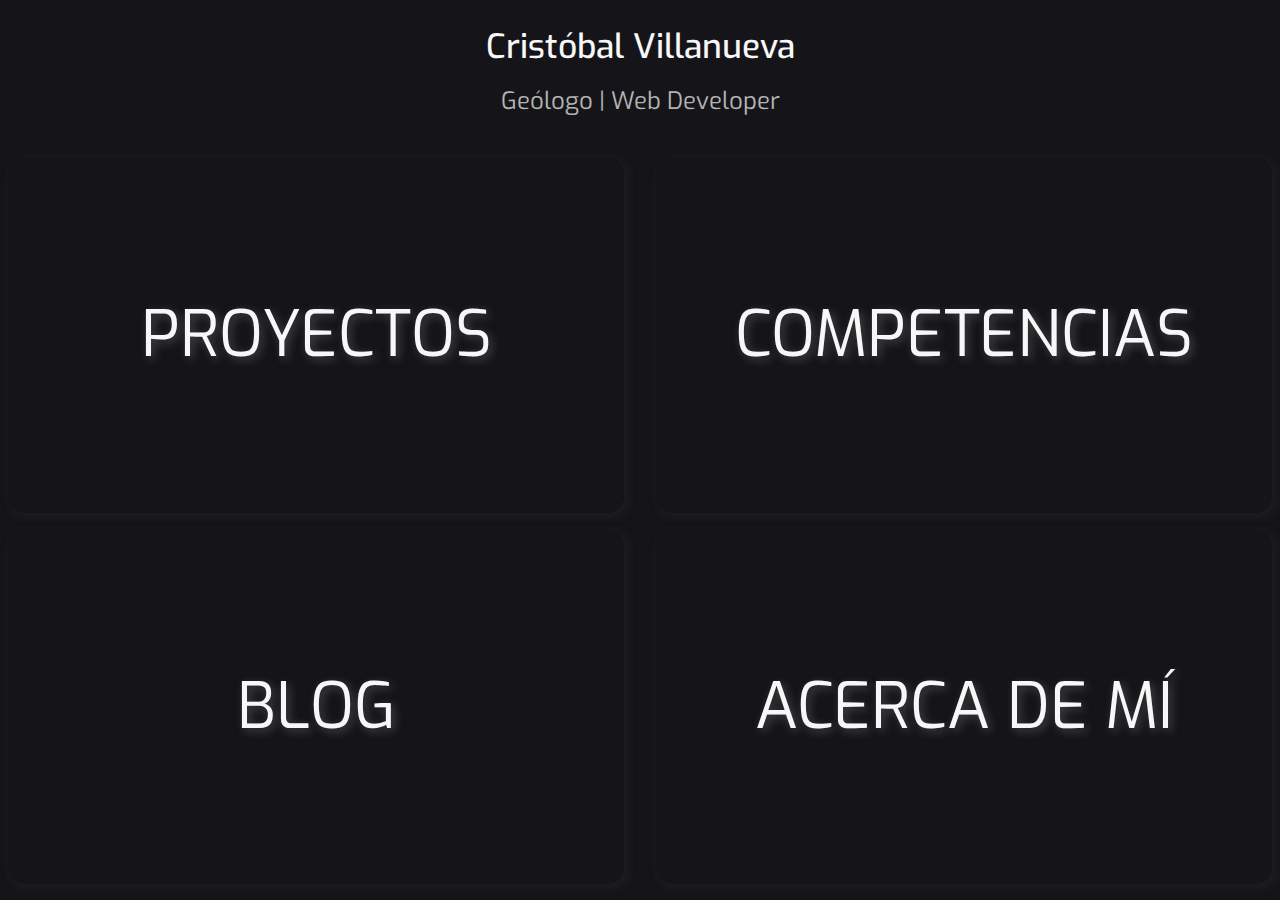
==== commit aa9ce169: "Updates" ====
--- a/index.html
+++ b/index.html
@@ -1 +1 @@
-<!DOCTYPE html><html><head><meta charSet="utf-8"/><meta http-equiv="x-ua-compatible" content="ie=edge"/><meta name="viewport" content="width=device-width, initial-scale=1, shrink-to-fit=no"/><style data-href="/styles.ffa4bf7a104deee1a064.css" id="gatsby-global-css">@import url(https://fonts.googleapis.com/css2?family=Exo:ital,wght@0,100;0,200;0,300;0,400;0,500;0,600;0,700;0,800;0,900;1,100;1,200;1,300;1,400;1,500;1,600;1,700;1,800;1,900&display=swap);*,:after,:before{margin:0;padding:0;box-sizing:border-box}:root{--bg-primario:#151519;--bg-primario-l:#3b3b45;--bg-primario-d:#121216;--txt-primario:#f7f7f7;--txt-sec:#b3b3b3;--acento-primario-l:#ffac4d;--acento-primario:#ff941a;--acento-primario-d:#ff8a05;--box-shadow:3px 3px 10px 2px rgba(78,78,78,0.15);--box-shadow-t:3px 3px 10px 3px rgba(92,92,92,0.15);--t-transicion:250ms;--radio-borde:1rem}body{background-color:var(--bg-primario);color:var(--txt-primario);font-family:Exo,sans-serif}h1,h2,h3{margin:.5rem 0}h2,h3,h4{color:var(--txt-sec);font-weight:400}h1{font-size:clamp(1.5rem,8vw,2.5rem);font-weight:500}a{text-decoration:none;color:var(--txt-primario)}hr{margin:.5rem 5px}p{margin:1rem 0;font-size:clamp(1.2rem,4vw,1.4rem)}main{max-width:1100px;margin:auto;padding:0 1rem 1rem}main a{color:var(--acento-primario-l)}main a:hover{color:var(--acento-primario-d)}img{background-color:#fff}.shadow{box-shadow:var(--box-shadow-t)}.svg-inline--fa{margin:5px;font-size:1.3rem;transition:transform var(--t-transicion)}.svg-inline--fa:hover{color:var(--acento-primario-l)}.layout nav ul{width:100%}@media(min-width:992px){.layout nav ul{display:grid;grid-template-columns:1fr repeat(4,2fr)}}.layout nav a{display:flex;justify-content:center;align-items:center;padding:1rem 2rem;height:4rem;letter-spacing:.25rem;text-transform:uppercase;font-weight:600;transition:scale .5s}.layout nav a:not(#home){display:none}@media(min-width:992px){.layout nav a:not(#home){display:flex}}.layout nav a:hover{box-shadow:var(--box-shadow);background-color:var(--acento-primario)}.layout nav a:hover svg{transform:scale(1.15);color:#fff}@media(min-width:992px){.layout nav{display:flex;justify-content:center;align-items:center}}.layout .fa-home{font-size:1.75rem}.top{display:flex;flex-direction:column-reverse;align-items:center;background-color:var(--bg-primario);width:100%;padding:1rem}@media(min-width:992px){.top{display:grid;grid-template-columns:1fr 1fr 1fr;place-items:center}}.nombre-titulo{display:flex;flex-direction:column;justify-content:center;align-items:center}.nombre-titulo h1{text-align:center;font-size:2.1rem}.top-iconos{display:flex}.top-iconos svg{margin:.25rem;font-size:1.5rem}@media(min-width:992px){.top-iconos{display:flex;margin:0 auto 0 1rem}}.top-iconos a{padding:.2rem;opacity:0;animation:inLeft 1s forwards;animation-delay:calc(var(--order)*300ms)}.home,.top-iconos a{display:flex;align-items:center}.home{flex-direction:column;height:100vh}.home nav{display:grid;place-items:center stretch;grid-template-rows:repeat(4,1fr);gap:1rem;height:100%;width:100%;padding:1rem 0}@media(min-width:992px){.home nav{display:grid;grid-template-columns:1fr 1fr;grid-template-rows:1fr 1fr}}.home nav a{display:flex;justify-content:center;align-items:center;margin:0 .5rem;text-transform:uppercase;font-size:clamp(2.25rem,10vw,4rem);text-shadow:3px 3px 10px hsla(0,0%,70.2%,.35);height:100%;border-radius:1rem;box-shadow:var(--box-shadow)}.home nav a:hover{color:var(--txt-primario);text-decoration:underline;text-underline-offset:.3ch;text-shadow:5px 5px 10px rgba(0,0,0,.781);background:#833ab4;background:linear-gradient(90deg,#833ab4,rgba(253,29,29,.75) 50%,#fcb045)}.toggle-mode{display:flex;align-items:center;margin:0 1rem}.toggle-mode span{display:none}@media(min-width:992px){.toggle-mode{margin-left:auto;max-width:100%}}.titulo{opacity:0;animation:inLeft .4s ease-out forwards;animation-delay:.1s;text-align:center;font-size:2.5rem}.grid-proyectos{display:grid;grid-template-columns:repeat(auto-fit,minmax(300px,1fr));gap:1rem;margin:0 15px}.card{display:flex;flex-direction:column;align-items:center;justify-content:space-between;width:100%;height:100%;border:1px solid var(--bg-primario-l);border-radius:var(--radio-borde)}.card img{max-width:100%;border-radius:var(--radio-borde) var(--radio-borde) 0 0}.card a{color:var(--txt-primario)}.card .titulo-proyecto{width:100%;text-align:center;font-size:1.3rem;font-weight:500;margin:1rem 0;padding-bottom:.75rem;border-bottom:1px solid hsla(0,0%,82.7%,.5)}.tecnologias-proyecto{display:flex;justify-content:center;align-items:center;flex-wrap:wrap;margin:.5rem .25rem;width:100%;height:2.5rem;font-size:1rem;font-style:italic}.tecnologias-proyecto li{margin:0 1rem;list-style-type:none}.links-proyecto{display:flex;justify-content:space-between;align-items:center;width:100%;padding:.5rem 10px;font-size:.8rem;background-color:var(--bg-primario-l);border-radius:0 0 var(--radio-borde) var(--radio-borde)}.links-proyecto svg{margin:0 .3rem}.links-proyecto a:hover{display:flex;justify-content:space-between;align-items:center;color:var(--acento-primario)}.competencias{display:grid;grid-template-columns:repeat(auto-fit,minmax(230px,1fr));gap:1rem;margin:0 15px}.competencias svg{height:3rem;transition:transform var(--t-transicion)}.competencia{display:flex;align-items:center;margin:1rem;opacity:0}.competencia span{margin-left:1ch}.competencia:hover svg{transform:scale(1.2)}#git{transition:all var(--t-transicion);fill:#fff}#git:hover{fill:#ff7b23}.viz{display:grid;grid-template-columns:repeat(auto-fit,minmax(250px,1fr));gap:1rem;margin:0 15px;place-items:center}.viz .wide{grid-column:span 2/auto}.blog .blog-article{border-bottom:1px solid hsla(0,0%,69%,.5)}.blog a{margin:.3rem 0;padding:.5rem;font-size:1.2rem;font-weight:500;letter-spacing:.2ch;background-color:var(--acento-primario);border-radius:var(--radio-borde);display:flex;justify-content:center;align-items:center;width:100%}.blog a,.blog a:hover{color:var(--txt-primario)}.blog a:hover{background-color:var(--acento-primario-d)}.light-theme{--bg-primario:#f8f5f2;--bg-primario-l:#e4e1de;--txt-primario:#151519;--txt-sec:#0e0e11;--acento-primario:#077e7e;--acento-primario-d:#f68374;--box-shadow:2px 2px 10px 1px rgba(0,0,0,0.25)}.light-theme #git{fill:#000}.light-theme #git:hover{fill:#ff7b23}.competencia:first-child{animation:inLeft 1s ease-out forwards;animation-delay:.12s}.competencia:nth-child(2){animation:inLeft 1s ease-out forwards;animation-delay:.24s}.competencia:nth-child(3){animation:inLeft 1s ease-out forwards;animation-delay:.36s}.competencia:nth-child(4){animation:inLeft 1s ease-out forwards;animation-delay:.48s}.competencia:nth-child(5){animation:inLeft 1s ease-out forwards;animation-delay:.6s}.competencia:nth-child(6){animation:inLeft 1s ease-out forwards;animation-delay:.72s}.competencia:nth-child(7){animation:inLeft 1s ease-out forwards;animation-delay:.84s}.competencia:nth-child(8){animation:inLeft 1s ease-out forwards;animation-delay:.96s}.competencia:nth-child(9){animation:inLeft 1s ease-out forwards;animation-delay:1.08s}.competencia:nth-child(10){animation:inLeft 1s ease-out forwards;animation-delay:1.2s}.competencia:nth-child(11){animation:inLeft 1s ease-out forwards;animation-delay:1.32s}.competencia:nth-child(12){animation:inLeft 1s ease-out forwards;animation-delay:1.44s}@keyframes inLeft{20%{opacity:0;transform:translateX(-20%)}to{opacity:1;transform:translateX(0)}}.competencias-module--hola--2PsDk{background-color:red;color:red}table{margin:1rem auto;border:1px solid}table td{padding:0 1ch}.blog-content a{color:#ff941a}</style><meta name="generator" content="Gatsby 3.4.1"/><style>.gatsby-image-wrapper{position:relative;overflow:hidden}.gatsby-image-wrapper img{bottom:0;height:100%;left:0;margin:0;max-width:none;padding:0;position:absolute;right:0;top:0;width:100%;object-fit:cover}.gatsby-image-wrapper [data-main-image]{opacity:0;transform:translateZ(0);transition:opacity .25s linear;will-change:opacity}.gatsby-image-wrapper-constrained{display:inline-block}</style><noscript><style>.gatsby-image-wrapper noscript [data-main-image]{opacity:1!important}.gatsby-image-wrapper [data-placeholder-image]{opacity:0!important}</style></noscript><script type="module">const e="undefined"!=typeof HTMLImageElement&&"loading"in HTMLImageElement.prototype;e&&document.body.addEventListener("load",(function(e){if(void 0===e.target.dataset.mainImage)return;if(void 0===e.target.dataset.gatsbyImageSsr)return;const t=e.target;let a=null,n=t;for(;null===a&&n;)void 0!==n.parentNode.dataset.gatsbyImageWrapper&&(a=n.parentNode),n=n.parentNode;const o=a.querySelector("[data-placeholder-image]"),r=new Image;r.src=t.currentSrc,r.decode().catch((()=>{})).then((()=>{t.style.opacity=1,o&&(o.style.opacity=0,o.style.transition="opacity 500ms linear")}))}),!0);</script><title data-react-helmet="true">Cristóbal Villanueva | Geólogo y Desarrollador Web</title><meta data-react-helmet="true" name="description" content="Cristóbal Villanueva, Geólogo y Desarrollador Web"/><meta data-react-helmet="true" name="image" content="/images/img_preview.jpg"/><meta data-react-helmet="true" property="og:url" content="https://crvillanueva.github.io"/><meta data-react-helmet="true" property="og:description" content="Cristóbal Villanueva, Geólogo y Desarrollador Web"/><meta data-react-helmet="true" property="og:image" content="/images/img_preview.jpg"/><link as="script" rel="preload" href="/webpack-runtime-1b76b96fca1387ab3896.js"/><link as="script" rel="preload" href="/framework-9e781fccd75ff5481224.js"/><link as="script" rel="preload" href="/app-1e9af9627b9fe6f2204c.js"/><link as="script" rel="preload" href="/cb1608f2-ca4388ee8e429e33d3f6.js"/><link as="script" rel="preload" href="/a9a7754c-9891b37fe105f62730e2.js"/><link as="script" rel="preload" href="/commons-9c2d4dddac463212205f.js"/><link as="script" rel="preload" href="/18095c53d7f3129608e44bd88329051293b175ea-42797f747f7683567e2d.js"/><link as="script" rel="preload" href="/d8845bf408884940aa63864376844539580f2120-59547ad4b8d8235cbf3d.js"/><link as="script" rel="preload" href="/component---src-pages-index-js-7d3e57a1837941a0a75a.js"/><link as="fetch" rel="preload" href="/page-data/index/page-data.json" crossorigin="anonymous"/><link as="fetch" rel="preload" href="/page-data/sq/d/1125979022.json" crossorigin="anonymous"/><link as="fetch" rel="preload" href="/page-data/app-data.json" crossorigin="anonymous"/></head><body><div id="___gatsby"><div style="outline:none" tabindex="-1" id="gatsby-focus-wrapper"><div class="home"><div class="top"><div class="top-iconos"><a href="https://www.linkedin.com/in/crvillanueva/"><svg aria-hidden="true" focusable="false" data-prefix="fab" data-icon="linkedin" class="svg-inline--fa fa-linkedin fa-w-14 " role="img" xmlns="http://www.w3.org/2000/svg" viewBox="0 0 448 512"><path fill="currentColor" d="M416 32H31.9C14.3 32 0 46.5 0 64.3v383.4C0 465.5 14.3 480 31.9 480H416c17.6 0 32-14.5 32-32.3V64.3c0-17.8-14.4-32.3-32-32.3zM135.4 416H69V202.2h66.5V416zm-33.2-243c-21.3 0-38.5-17.3-38.5-38.5S80.9 96 102.2 96c21.2 0 38.5 17.3 38.5 38.5 0 21.3-17.2 38.5-38.5 38.5zm282.1 243h-66.4V312c0-24.8-.5-56.7-34.5-56.7-34.6 0-39.9 27-39.9 54.9V416h-66.4V202.2h63.7v29.2h.9c8.9-16.8 30.6-34.5 62.9-34.5 67.2 0 79.7 44.3 79.7 101.9V416z"></path></svg></a><a href="https://github.com/crvillanueva"><svg aria-hidden="true" focusable="false" data-prefix="fab" data-icon="github" class="svg-inline--fa fa-github fa-w-16 " role="img" xmlns="http://www.w3.org/2000/svg" viewBox="0 0 496 512"><path fill="currentColor" d="M165.9 397.4c0 2-2.3 3.6-5.2 3.6-3.3.3-5.6-1.3-5.6-3.6 0-2 2.3-3.6 5.2-3.6 3-.3 5.6 1.3 5.6 3.6zm-31.1-4.5c-.7 2 1.3 4.3 4.3 4.9 2.6 1 5.6 0 6.2-2s-1.3-4.3-4.3-5.2c-2.6-.7-5.5.3-6.2 2.3zm44.2-1.7c-2.9.7-4.9 2.6-4.6 4.9.3 2 2.9 3.3 5.9 2.6 2.9-.7 4.9-2.6 4.6-4.6-.3-1.9-3-3.2-5.9-2.9zM244.8 8C106.1 8 0 113.3 0 252c0 110.9 69.8 205.8 169.5 239.2 12.8 2.3 17.3-5.6 17.3-12.1 0-6.2-.3-40.4-.3-61.4 0 0-70 15-84.7-29.8 0 0-11.4-29.1-27.8-36.6 0 0-22.9-15.7 1.6-15.4 0 0 24.9 2 38.6 25.8 21.9 38.6 58.6 27.5 72.9 20.9 2.3-16 8.8-27.1 16-33.7-55.9-6.2-112.3-14.3-112.3-110.5 0-27.5 7.6-41.3 23.6-58.9-2.6-6.5-11.1-33.3 2.6-67.9 20.9-6.5 69 27 69 27 20-5.6 41.5-8.5 62.8-8.5s42.8 2.9 62.8 8.5c0 0 48.1-33.6 69-27 13.7 34.7 5.2 61.4 2.6 67.9 16 17.7 25.8 31.5 25.8 58.9 0 96.5-58.9 104.2-114.8 110.5 9.2 7.9 17 22.9 17 46.4 0 33.7-.3 75.4-.3 83.6 0 6.5 4.6 14.4 17.3 12.1C428.2 457.8 496 362.9 496 252 496 113.3 383.5 8 244.8 8zM97.2 352.9c-1.3 1-1 3.3.7 5.2 1.6 1.6 3.9 2.3 5.2 1 1.3-1 1-3.3-.7-5.2-1.6-1.6-3.9-2.3-5.2-1zm-10.8-8.1c-.7 1.3.3 2.9 2.3 3.9 1.6 1 3.6.7 4.3-.7.7-1.3-.3-2.9-2.3-3.9-2-.6-3.6-.3-4.3.7zm32.4 35.6c-1.6 1.3-1 4.3 1.3 6.2 2.3 2.3 5.2 2.6 6.5 1 1.3-1.3.7-4.3-1.3-6.2-2.2-2.3-5.2-2.6-6.5-1zm-11.4-14.7c-1.6 1-1.6 3.6 0 5.9 1.6 2.3 4.3 3.3 5.6 2.3 1.6-1.3 1.6-3.9 0-6.2-1.4-2.3-4-3.3-5.6-2z"></path></svg></a><a href="mailto:cristobaljvp@gmail.com"><svg aria-hidden="true" focusable="false" data-prefix="fas" data-icon="envelope" class="svg-inline--fa fa-envelope fa-w-16 " role="img" xmlns="http://www.w3.org/2000/svg" viewBox="0 0 512 512"><path fill="currentColor" d="M502.3 190.8c3.9-3.1 9.7-.2 9.7 4.7V400c0 26.5-21.5 48-48 48H48c-26.5 0-48-21.5-48-48V195.6c0-5 5.7-7.8 9.7-4.7 22.4 17.4 52.1 39.5 154.1 113.6 21.1 15.4 56.7 47.8 92.2 47.6 35.7.3 72-32.8 92.3-47.6 102-74.1 131.6-96.3 154-113.7zM256 320c23.2.4 56.6-29.2 73.4-41.4 132.7-96.3 142.8-104.7 173.4-128.7 5.8-4.5 9.2-11.5 9.2-18.9v-19c0-26.5-21.5-48-48-48H48C21.5 64 0 85.5 0 112v19c0 7.4 3.4 14.3 9.2 18.9 30.6 23.9 40.7 32.4 173.4 128.7 16.8 12.2 50.2 41.8 73.4 41.4z"></path></svg><span>cristobaljvp@gmail.com</span></a></div><div class="nombre-titulo"><h1>Cristóbal Villanueva</h1><h3>Geólogo | Web Developer</h3></div></div><nav><a href="/proyectos"><div>proyectos</div></a><a href="/competencias">competencias</a><a href="/blogs">blog</a><a href="/about">acerca de mí</a></nav></div></div><div id="gatsby-announcer" style="position:absolute;top:0;width:1px;height:1px;padding:0;overflow:hidden;clip:rect(0, 0, 0, 0);white-space:nowrap;border:0" aria-live="assertive" aria-atomic="true"></div></div><script id="gatsby-script-loader">/*<![CDATA[*/window.pagePath="/";/*]]>*/</script><script id="gatsby-chunk-mapping">/*<![CDATA[*/window.___chunkMapping={"polyfill":["/polyfill-fd41d3bba3dba0c60639.js"],"app":["/app-1e9af9627b9fe6f2204c.js"],"component---src-pages-404-js":["/component---src-pages-404-js-aedf3328bc3aaa89f8e1.js"],"component---src-pages-about-js":["/component---src-pages-about-js-acae3aeec688c566652d.js"],"component---src-pages-blogs-js":["/component---src-pages-blogs-js-2061627299f1af2a55a6.js"],"component---src-pages-competencias-js":["/component---src-pages-competencias-js-3ec167ced34032c2c174.js"],"component---src-pages-index-js":["/component---src-pages-index-js-7d3e57a1837941a0a75a.js"],"component---src-pages-proyectos-js":["/component---src-pages-proyectos-js-96b5c491e29c260625dc.js"],"component---src-templates-blog-details-js":["/component---src-templates-blog-details-js-aec98c96452837dddadb.js"]};/*]]>*/</script><script src="/polyfill-fd41d3bba3dba0c60639.js" nomodule=""></script><script src="/component---src-pages-index-js-7d3e57a1837941a0a75a.js" async=""></script><script src="/d8845bf408884940aa63864376844539580f2120-59547ad4b8d8235cbf3d.js" async=""></script><script src="/18095c53d7f3129608e44bd88329051293b175ea-42797f747f7683567e2d.js" async=""></script><script src="/commons-9c2d4dddac463212205f.js" async=""></script><script src="/a9a7754c-9891b37fe105f62730e2.js" async=""></script><script src="/cb1608f2-ca4388ee8e429e33d3f6.js" async=""></script><script src="/app-1e9af9627b9fe6f2204c.js" async=""></script><script src="/framework-9e781fccd75ff5481224.js" async=""></script><script src="/webpack-runtime-1b76b96fca1387ab3896.js" async=""></script></body></html>+<!DOCTYPE html><html><head><meta charSet="utf-8"/><meta http-equiv="x-ua-compatible" content="ie=edge"/><meta name="viewport" content="width=device-width, initial-scale=1, shrink-to-fit=no"/><style data-href="/styles.af492f1ad8998a73f663.css" id="gatsby-global-css">@import url(https://fonts.googleapis.com/css2?family=Exo:ital,wght@0,100;0,200;0,300;0,400;0,500;0,600;0,700;0,800;0,900;1,100;1,200;1,300;1,400;1,500;1,600;1,700;1,800;1,900&display=swap);*,:after,:before{margin:0;padding:0;box-sizing:border-box}:root{--bg-primario:#151519;--bg-primario-l:#3b3b45;--bg-primario-d:#121216;--txt-primario:#f7f7f7;--txt-sec:#b3b3b3;--acento-primario-l:#ffac4d;--acento-primario:#ff941a;--acento-primario-d:#ff8a05;--box-shadow:3px 3px 10px 2px rgba(78,78,78,0.15);--box-shadow-t:3px 3px 10px 3px rgba(92,92,92,0.15);--t-transicion:250ms;--radio-borde:1rem}body{background-color:var(--bg-primario);color:var(--txt-primario);font-family:Exo,sans-serif}h1,h2,h3{margin:.5rem 0}h2,h3,h4{color:var(--txt-sec);font-weight:400}h1{font-size:clamp(1.5rem,8vw,2.5rem);font-weight:500}a{text-decoration:none;color:var(--txt-primario)}hr{margin:.5rem 5px}p{margin:1rem 0;font-size:clamp(1.2rem,4vw,1.4rem)}main{max-width:1100px;margin:auto;padding:0 1rem 1rem}main a{color:var(--acento-primario-l)}main a:hover{color:var(--acento-primario-d)}img{background-color:#fff}.shadow{box-shadow:var(--box-shadow-t)}.svg-inline--fa{margin:5px;font-size:1.3rem;transition:transform var(--t-transicion)}.svg-inline--fa:hover{color:var(--acento-primario-l)}.layout nav ul{width:100%}@media(min-width:992px){.layout nav ul{display:grid;grid-template-columns:1fr repeat(4,2fr)}}.layout nav a{display:flex;justify-content:center;align-items:center;padding:1rem 2rem;height:4rem;letter-spacing:.25rem;text-transform:uppercase;font-weight:600;transition:scale .5s}.layout nav a:not(#home){display:none}@media(min-width:992px){.layout nav a:not(#home){display:flex}}.layout nav a:hover{box-shadow:var(--box-shadow);background-color:var(--acento-primario)}.layout nav a:hover svg{transform:scale(1.15);color:#fff}@media(min-width:992px){.layout nav{display:flex;justify-content:center;align-items:center}}.layout .fa-home{font-size:1.75rem}.top{display:flex;flex-direction:column-reverse;align-items:center;background-color:var(--bg-primario);width:100%;padding:1rem}@media(min-width:992px){.top{display:grid;grid-template-columns:1fr 1fr 1fr;place-items:center}}.nombre-titulo{display:flex;flex-direction:column;justify-content:center;align-items:center}.nombre-titulo h1{text-align:center;font-size:2.1rem}.top-iconos{display:flex}.top-iconos svg{margin:.25rem;font-size:1.5rem}@media(min-width:992px){.top-iconos{display:flex;margin:0 auto 0 1rem}}.top-iconos a{padding:.2rem;opacity:0;animation:inLeft 1s forwards;animation-delay:calc(var(--order)*300ms)}.home,.top-iconos a{display:flex;align-items:center}.home{flex-direction:column;height:100vh}.home nav{display:grid;place-items:center stretch;grid-template-rows:repeat(4,1fr);gap:1rem;height:100%;width:100%;padding:1rem 0}@media(min-width:992px){.home nav{display:grid;grid-template-columns:1fr 1fr;grid-template-rows:1fr 1fr}}.home nav a{display:flex;justify-content:center;align-items:center;margin:0 .5rem;text-transform:uppercase;font-size:clamp(2.25rem,10vw,4rem);text-shadow:3px 3px 10px hsla(0,0%,70.2%,.35);height:100%;border-radius:1rem;box-shadow:var(--box-shadow)}.home nav a:hover{color:var(--txt-primario);text-decoration:underline;text-underline-offset:.3ch;text-shadow:5px 5px 10px rgba(0,0,0,.781);background:#833ab4;background:linear-gradient(90deg,#833ab4,rgba(253,29,29,.75) 50%,#fcb045)}.toggle-mode{display:flex;align-items:center;margin:0 1rem}.toggle-mode span{display:none}@media(min-width:992px){.toggle-mode{margin-left:auto;max-width:100%}}.titulo{opacity:0;animation:inLeft .4s ease-out forwards;animation-delay:.1s;text-align:center;font-size:2.5rem}.grid-proyectos{display:grid;grid-template-columns:repeat(auto-fit,minmax(300px,1fr));gap:1rem;margin:0 15px}.card{display:flex;flex-direction:column;align-items:center;justify-content:space-between;width:100%;height:100%;border:1px solid var(--bg-primario-l);border-radius:var(--radio-borde)}.card img{max-width:100%;border-radius:var(--radio-borde) var(--radio-borde) 0 0}.card a{color:var(--txt-primario)}.card .titulo-proyecto{width:100%;text-align:center;font-size:1.3rem;font-weight:500;margin:1rem 0;padding-bottom:.75rem;border-bottom:1px solid hsla(0,0%,82.7%,.5)}.tecnologias-proyecto{display:flex;justify-content:center;align-items:center;flex-wrap:wrap;margin:.5rem .25rem;width:100%;height:2.5rem;font-size:1rem;font-style:italic}.tecnologias-proyecto li{margin:0 1rem;list-style-type:none}.links-proyecto{display:flex;justify-content:space-between;align-items:center;width:100%;padding:.5rem 10px;font-size:.8rem;background-color:var(--bg-primario-l);border-radius:0 0 var(--radio-borde) var(--radio-borde)}.links-proyecto svg{margin:0 .3rem}.links-proyecto a:hover{display:flex;justify-content:space-between;align-items:center;color:var(--acento-primario)}.competencias{display:grid;grid-template-columns:repeat(auto-fit,minmax(230px,1fr));gap:1rem;margin:0 15px}.competencias svg{height:3rem;transition:transform var(--t-transicion)}.competencia{display:flex;align-items:center;margin:1rem;opacity:0}.competencia span{margin-left:1ch}.competencia:hover svg{transform:scale(1.2)}#git{transition:all var(--t-transicion);fill:#fff}#git:hover{fill:#ff7b23}.viz{display:grid;grid-template-columns:repeat(auto-fit,minmax(250px,1fr));gap:1rem;margin:0 15px;place-items:center}.viz .wide{grid-column:span 2/auto}.blog .blog-article{border-bottom:1px solid hsla(0,0%,69%,.5)}.blog a{margin:.3rem 0;padding:.5rem;font-size:1.2rem;font-weight:500;letter-spacing:.2ch;background-color:var(--acento-primario);border-radius:var(--radio-borde);display:flex;justify-content:center;align-items:center;width:100%}.blog a,.blog a:hover{color:var(--txt-primario)}.blog a:hover{background-color:var(--acento-primario-d)}.light-theme{--bg-primario:#f8f5f2;--bg-primario-l:#e4e1de;--txt-primario:#151519;--txt-sec:#0e0e11;--acento-primario:#077e7e;--acento-primario-d:#f68374;--box-shadow:2px 2px 10px 1px rgba(0,0,0,0.25)}.light-theme #git{fill:#000}.light-theme #git:hover{fill:#ff7b23}.competencia:first-child{animation:inLeft 1s ease-out forwards;animation-delay:.12s}.competencia:nth-child(2){animation:inLeft 1s ease-out forwards;animation-delay:.24s}.competencia:nth-child(3){animation:inLeft 1s ease-out forwards;animation-delay:.36s}.competencia:nth-child(4){animation:inLeft 1s ease-out forwards;animation-delay:.48s}.competencia:nth-child(5){animation:inLeft 1s ease-out forwards;animation-delay:.6s}.competencia:nth-child(6){animation:inLeft 1s ease-out forwards;animation-delay:.72s}.competencia:nth-child(7){animation:inLeft 1s ease-out forwards;animation-delay:.84s}.competencia:nth-child(8){animation:inLeft 1s ease-out forwards;animation-delay:.96s}.competencia:nth-child(9){animation:inLeft 1s ease-out forwards;animation-delay:1.08s}.competencia:nth-child(10){animation:inLeft 1s ease-out forwards;animation-delay:1.2s}.competencia:nth-child(11){animation:inLeft 1s ease-out forwards;animation-delay:1.32s}.competencia:nth-child(12){animation:inLeft 1s ease-out forwards;animation-delay:1.44s}@keyframes inLeft{20%{opacity:0;transform:translateX(-20%)}to{opacity:1;transform:translateX(0)}}table{margin:1rem auto;border:1px solid}table td{padding:0 1ch}.blog-content a{color:#ff941a}</style><meta name="generator" content="Gatsby 3.4.1"/><style>.gatsby-image-wrapper{position:relative;overflow:hidden}.gatsby-image-wrapper img{bottom:0;height:100%;left:0;margin:0;max-width:none;padding:0;position:absolute;right:0;top:0;width:100%;object-fit:cover}.gatsby-image-wrapper [data-main-image]{opacity:0;transform:translateZ(0);transition:opacity .25s linear;will-change:opacity}.gatsby-image-wrapper-constrained{display:inline-block}</style><noscript><style>.gatsby-image-wrapper noscript [data-main-image]{opacity:1!important}.gatsby-image-wrapper [data-placeholder-image]{opacity:0!important}</style></noscript><script type="module">const e="undefined"!=typeof HTMLImageElement&&"loading"in HTMLImageElement.prototype;e&&document.body.addEventListener("load",(function(e){if(void 0===e.target.dataset.mainImage)return;if(void 0===e.target.dataset.gatsbyImageSsr)return;const t=e.target;let a=null,n=t;for(;null===a&&n;)void 0!==n.parentNode.dataset.gatsbyImageWrapper&&(a=n.parentNode),n=n.parentNode;const o=a.querySelector("[data-placeholder-image]"),r=new Image;r.src=t.currentSrc,r.decode().catch((()=>{})).then((()=>{t.style.opacity=1,o&&(o.style.opacity=0,o.style.transition="opacity 500ms linear")}))}),!0);</script><title data-react-helmet="true">Cristóbal Villanueva | Geólogo y Desarrollador Web</title><meta data-react-helmet="true" name="description" content="Cristóbal Villanueva, Geólogo y Desarrollador Web"/><meta data-react-helmet="true" name="image" content="/images/img_preview.jpg"/><meta data-react-helmet="true" property="og:url" content="https://crvillanueva.github.io"/><meta data-react-helmet="true" property="og:description" content="Cristóbal Villanueva, Geólogo y Desarrollador Web"/><meta data-react-helmet="true" property="og:image" content="/images/img_preview.jpg"/><link as="script" rel="preload" href="/webpack-runtime-1553fc00d31a58f1dc6c.js"/><link as="script" rel="preload" href="/framework-9e781fccd75ff5481224.js"/><link as="script" rel="preload" href="/app-1e9af9627b9fe6f2204c.js"/><link as="script" rel="preload" href="/cb1608f2-ca4388ee8e429e33d3f6.js"/><link as="script" rel="preload" href="/a9a7754c-9891b37fe105f62730e2.js"/><link as="script" rel="preload" href="/commons-9c2d4dddac463212205f.js"/><link as="script" rel="preload" href="/18095c53d7f3129608e44bd88329051293b175ea-42797f747f7683567e2d.js"/><link as="script" rel="preload" href="/d8845bf408884940aa63864376844539580f2120-59547ad4b8d8235cbf3d.js"/><link as="script" rel="preload" href="/component---src-pages-index-js-b6557ef7df14e7ac1f26.js"/><link as="fetch" rel="preload" href="/page-data/index/page-data.json" crossorigin="anonymous"/><link as="fetch" rel="preload" href="/page-data/sq/d/1125979022.json" crossorigin="anonymous"/><link as="fetch" rel="preload" href="/page-data/app-data.json" crossorigin="anonymous"/></head><body><div id="___gatsby"><div style="outline:none" tabindex="-1" id="gatsby-focus-wrapper"><div class="home"><div class="top"><div class="top-iconos"><a href="https://www.linkedin.com/in/crvillanueva/" aria-label="Perfil LinkedIn"><svg aria-hidden="true" focusable="false" data-prefix="fab" data-icon="linkedin" class="svg-inline--fa fa-linkedin fa-w-14 " role="img" xmlns="http://www.w3.org/2000/svg" viewBox="0 0 448 512"><path fill="currentColor" d="M416 32H31.9C14.3 32 0 46.5 0 64.3v383.4C0 465.5 14.3 480 31.9 480H416c17.6 0 32-14.5 32-32.3V64.3c0-17.8-14.4-32.3-32-32.3zM135.4 416H69V202.2h66.5V416zm-33.2-243c-21.3 0-38.5-17.3-38.5-38.5S80.9 96 102.2 96c21.2 0 38.5 17.3 38.5 38.5 0 21.3-17.2 38.5-38.5 38.5zm282.1 243h-66.4V312c0-24.8-.5-56.7-34.5-56.7-34.6 0-39.9 27-39.9 54.9V416h-66.4V202.2h63.7v29.2h.9c8.9-16.8 30.6-34.5 62.9-34.5 67.2 0 79.7 44.3 79.7 101.9V416z"></path></svg></a><a href="https://github.com/crvillanueva" aria-label="Perfil Github"><svg aria-hidden="true" focusable="false" data-prefix="fab" data-icon="github" class="svg-inline--fa fa-github fa-w-16 " role="img" xmlns="http://www.w3.org/2000/svg" viewBox="0 0 496 512"><path fill="currentColor" d="M165.9 397.4c0 2-2.3 3.6-5.2 3.6-3.3.3-5.6-1.3-5.6-3.6 0-2 2.3-3.6 5.2-3.6 3-.3 5.6 1.3 5.6 3.6zm-31.1-4.5c-.7 2 1.3 4.3 4.3 4.9 2.6 1 5.6 0 6.2-2s-1.3-4.3-4.3-5.2c-2.6-.7-5.5.3-6.2 2.3zm44.2-1.7c-2.9.7-4.9 2.6-4.6 4.9.3 2 2.9 3.3 5.9 2.6 2.9-.7 4.9-2.6 4.6-4.6-.3-1.9-3-3.2-5.9-2.9zM244.8 8C106.1 8 0 113.3 0 252c0 110.9 69.8 205.8 169.5 239.2 12.8 2.3 17.3-5.6 17.3-12.1 0-6.2-.3-40.4-.3-61.4 0 0-70 15-84.7-29.8 0 0-11.4-29.1-27.8-36.6 0 0-22.9-15.7 1.6-15.4 0 0 24.9 2 38.6 25.8 21.9 38.6 58.6 27.5 72.9 20.9 2.3-16 8.8-27.1 16-33.7-55.9-6.2-112.3-14.3-112.3-110.5 0-27.5 7.6-41.3 23.6-58.9-2.6-6.5-11.1-33.3 2.6-67.9 20.9-6.5 69 27 69 27 20-5.6 41.5-8.5 62.8-8.5s42.8 2.9 62.8 8.5c0 0 48.1-33.6 69-27 13.7 34.7 5.2 61.4 2.6 67.9 16 17.7 25.8 31.5 25.8 58.9 0 96.5-58.9 104.2-114.8 110.5 9.2 7.9 17 22.9 17 46.4 0 33.7-.3 75.4-.3 83.6 0 6.5 4.6 14.4 17.3 12.1C428.2 457.8 496 362.9 496 252 496 113.3 383.5 8 244.8 8zM97.2 352.9c-1.3 1-1 3.3.7 5.2 1.6 1.6 3.9 2.3 5.2 1 1.3-1 1-3.3-.7-5.2-1.6-1.6-3.9-2.3-5.2-1zm-10.8-8.1c-.7 1.3.3 2.9 2.3 3.9 1.6 1 3.6.7 4.3-.7.7-1.3-.3-2.9-2.3-3.9-2-.6-3.6-.3-4.3.7zm32.4 35.6c-1.6 1.3-1 4.3 1.3 6.2 2.3 2.3 5.2 2.6 6.5 1 1.3-1.3.7-4.3-1.3-6.2-2.2-2.3-5.2-2.6-6.5-1zm-11.4-14.7c-1.6 1-1.6 3.6 0 5.9 1.6 2.3 4.3 3.3 5.6 2.3 1.6-1.3 1.6-3.9 0-6.2-1.4-2.3-4-3.3-5.6-2z"></path></svg></a><a href="mailto:cristobaljvp@gmail.com" aria-label="Email"><svg aria-hidden="true" focusable="false" data-prefix="fas" data-icon="envelope" class="svg-inline--fa fa-envelope fa-w-16 " role="img" xmlns="http://www.w3.org/2000/svg" viewBox="0 0 512 512"><path fill="currentColor" d="M502.3 190.8c3.9-3.1 9.7-.2 9.7 4.7V400c0 26.5-21.5 48-48 48H48c-26.5 0-48-21.5-48-48V195.6c0-5 5.7-7.8 9.7-4.7 22.4 17.4 52.1 39.5 154.1 113.6 21.1 15.4 56.7 47.8 92.2 47.6 35.7.3 72-32.8 92.3-47.6 102-74.1 131.6-96.3 154-113.7zM256 320c23.2.4 56.6-29.2 73.4-41.4 132.7-96.3 142.8-104.7 173.4-128.7 5.8-4.5 9.2-11.5 9.2-18.9v-19c0-26.5-21.5-48-48-48H48C21.5 64 0 85.5 0 112v19c0 7.4 3.4 14.3 9.2 18.9 30.6 23.9 40.7 32.4 173.4 128.7 16.8 12.2 50.2 41.8 73.4 41.4z"></path></svg><span>cristobaljvp@gmail.com</span></a></div><div class="nombre-titulo"><h1>Cristóbal Villanueva</h1><h2>Geólogo | Web Developer</h2></div></div><nav><a href="/proyectos"><div>proyectos</div></a><a href="/competencias">competencias</a><a href="/blogs">blog</a><a href="/about">acerca de mí</a></nav></div></div><div id="gatsby-announcer" style="position:absolute;top:0;width:1px;height:1px;padding:0;overflow:hidden;clip:rect(0, 0, 0, 0);white-space:nowrap;border:0" aria-live="assertive" aria-atomic="true"></div></div><script id="gatsby-script-loader">/*<![CDATA[*/window.pagePath="/";/*]]>*/</script><script id="gatsby-chunk-mapping">/*<![CDATA[*/window.___chunkMapping={"polyfill":["/polyfill-fd41d3bba3dba0c60639.js"],"app":["/app-1e9af9627b9fe6f2204c.js"],"component---src-pages-404-js":["/component---src-pages-404-js-aedf3328bc3aaa89f8e1.js"],"component---src-pages-about-js":["/component---src-pages-about-js-acae3aeec688c566652d.js"],"component---src-pages-blogs-js":["/component---src-pages-blogs-js-2061627299f1af2a55a6.js"],"component---src-pages-competencias-js":["/component---src-pages-competencias-js-e4e89cd69d30e324d3f7.js"],"component---src-pages-index-js":["/component---src-pages-index-js-b6557ef7df14e7ac1f26.js"],"component---src-pages-proyectos-js":["/component---src-pages-proyectos-js-96b5c491e29c260625dc.js"],"component---src-templates-blog-details-js":["/component---src-templates-blog-details-js-aec98c96452837dddadb.js"]};/*]]>*/</script><script src="/polyfill-fd41d3bba3dba0c60639.js" nomodule=""></script><script src="/component---src-pages-index-js-b6557ef7df14e7ac1f26.js" async=""></script><script src="/d8845bf408884940aa63864376844539580f2120-59547ad4b8d8235cbf3d.js" async=""></script><script src="/18095c53d7f3129608e44bd88329051293b175ea-42797f747f7683567e2d.js" async=""></script><script src="/commons-9c2d4dddac463212205f.js" async=""></script><script src="/a9a7754c-9891b37fe105f62730e2.js" async=""></script><script src="/cb1608f2-ca4388ee8e429e33d3f6.js" async=""></script><script src="/app-1e9af9627b9fe6f2204c.js" async=""></script><script src="/framework-9e781fccd75ff5481224.js" async=""></script><script src="/webpack-runtime-1553fc00d31a58f1dc6c.js" async=""></script></body></html>